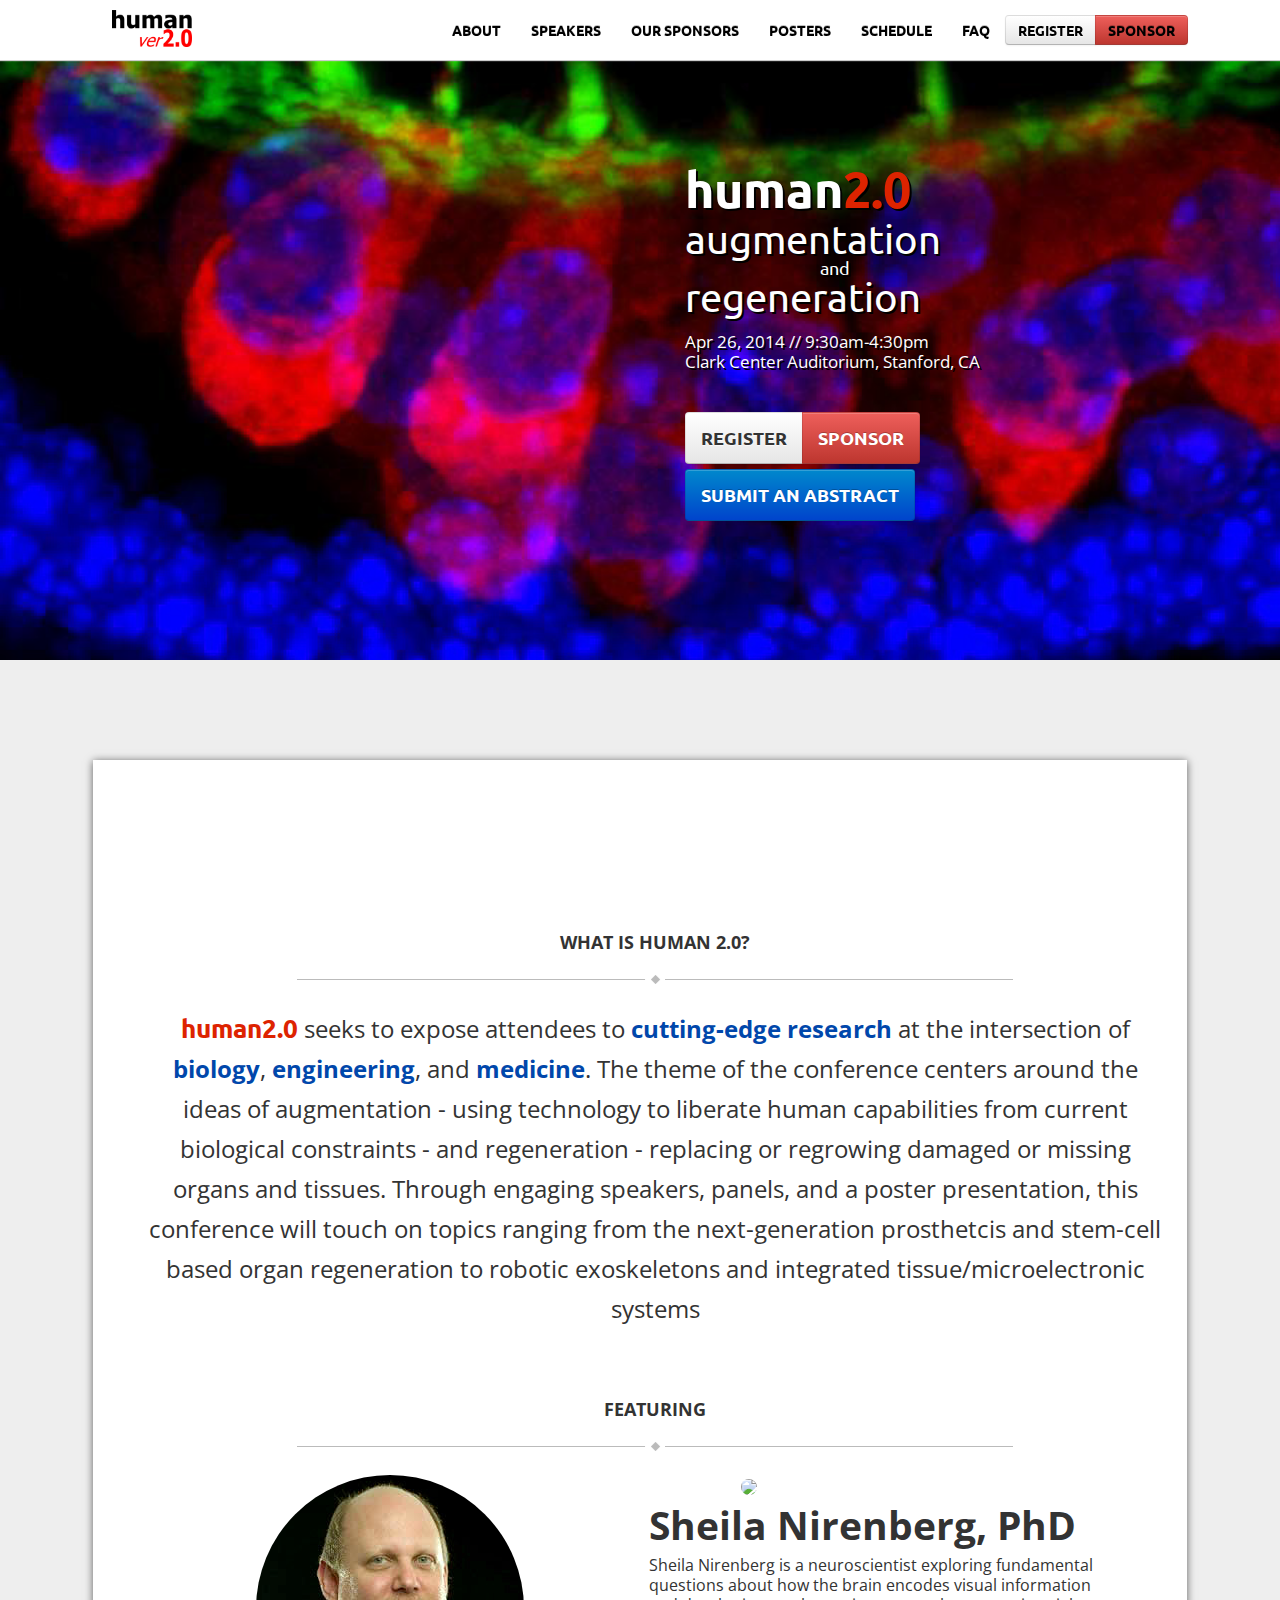
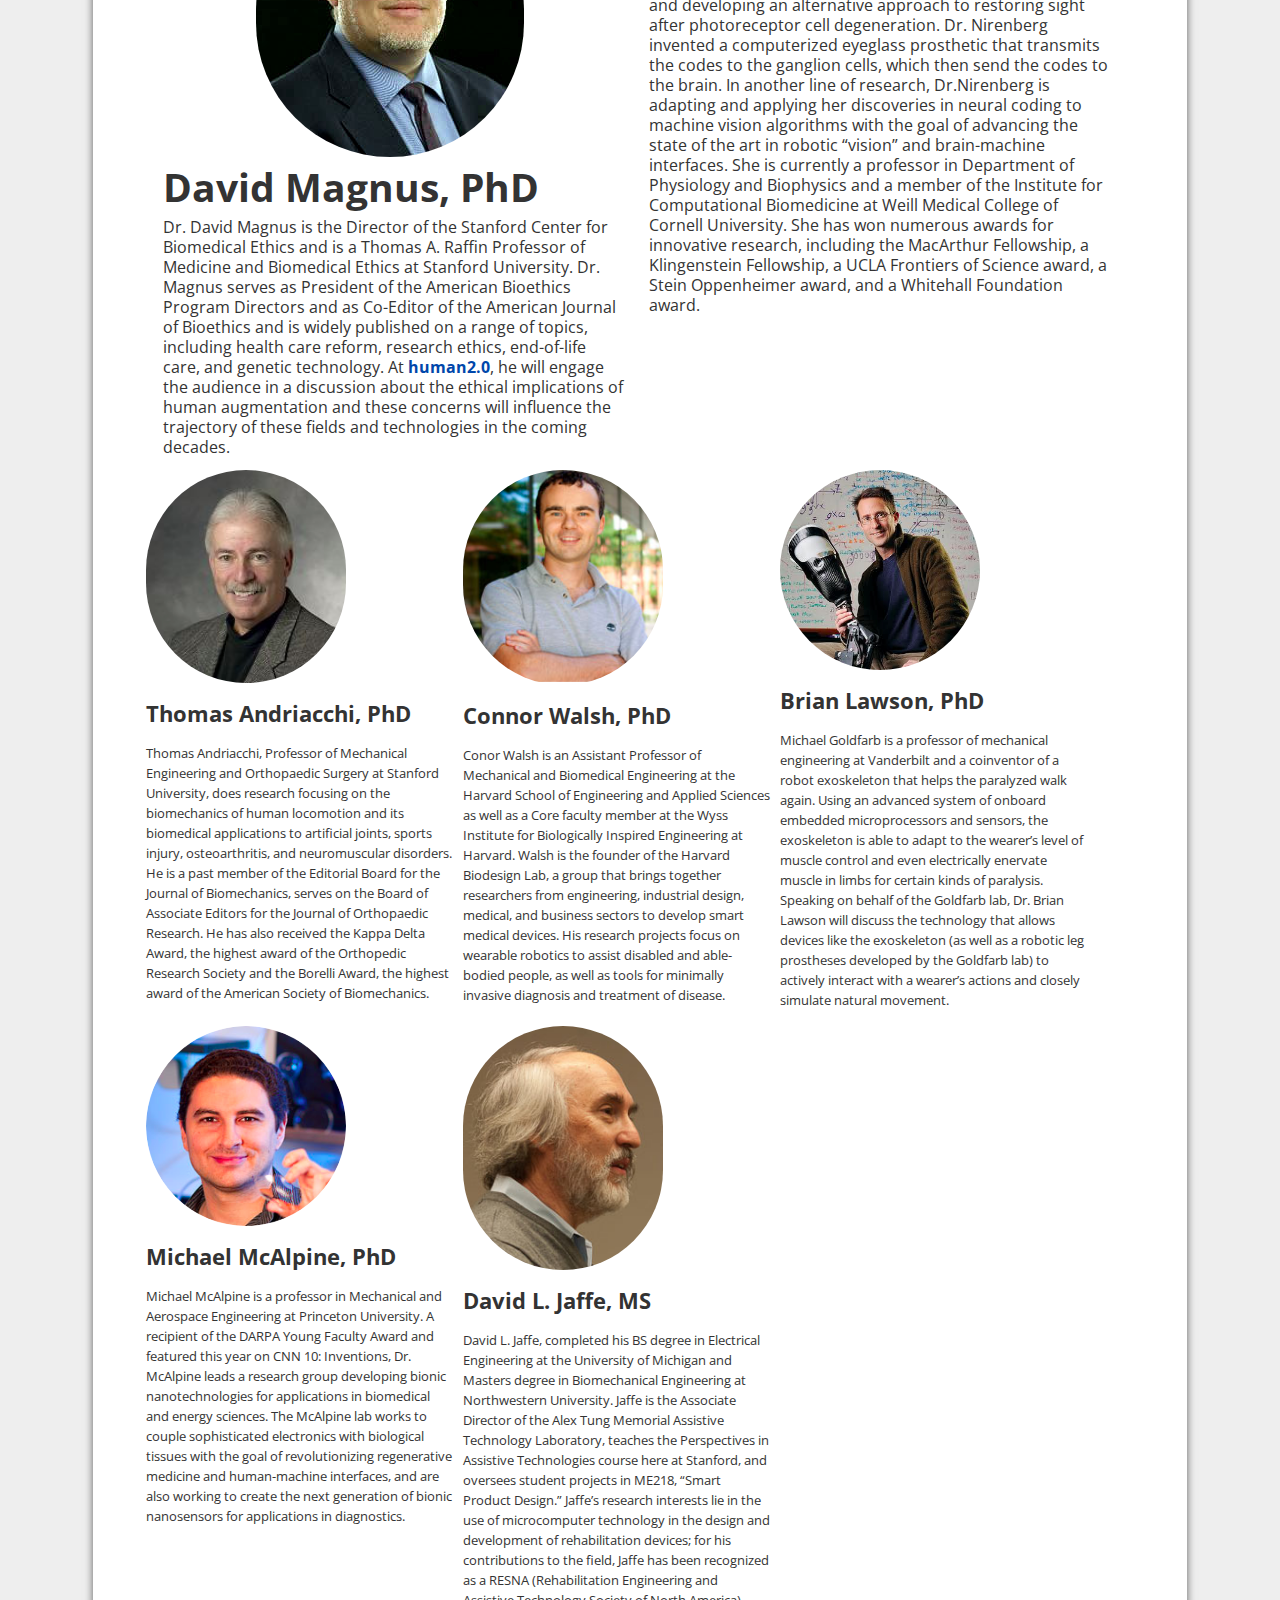
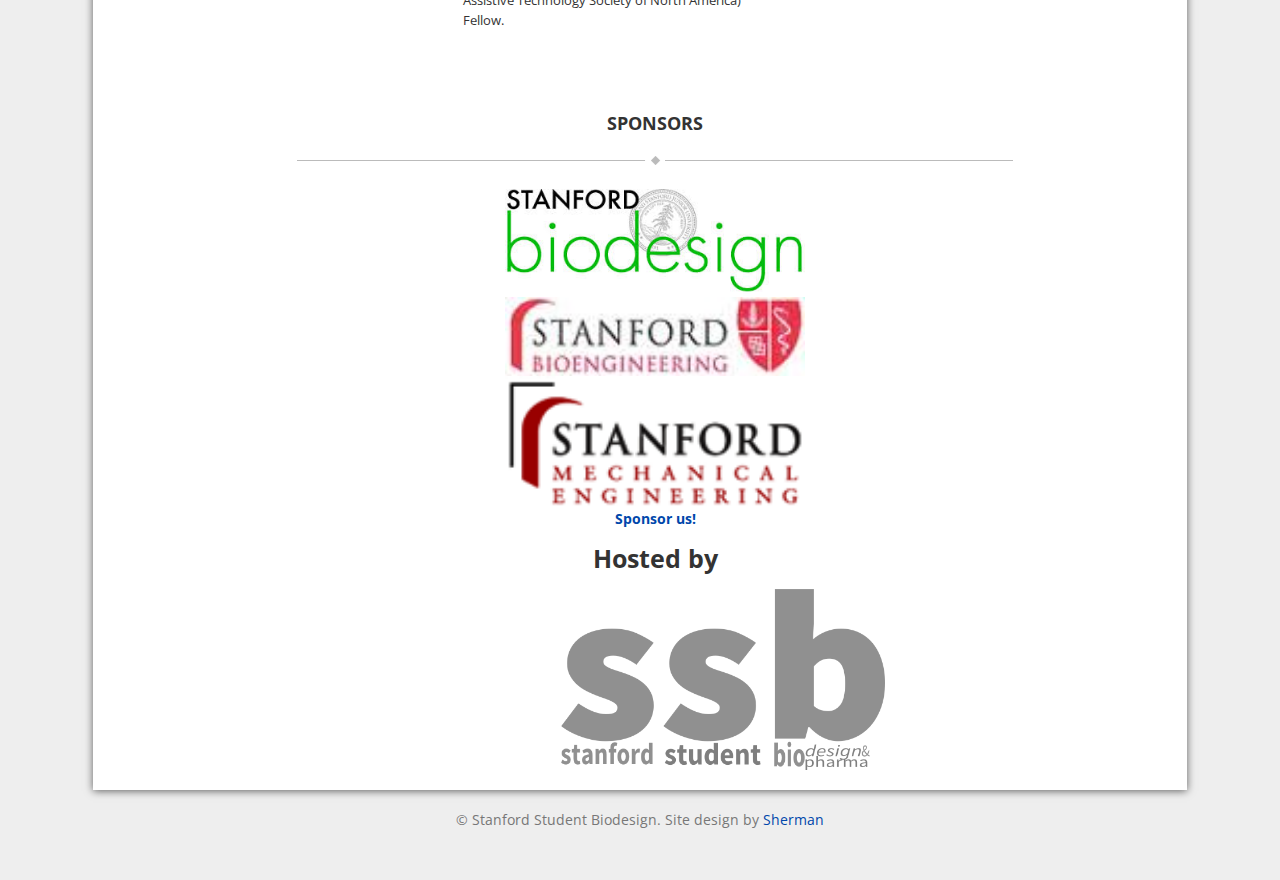
==== index.html @ 32e7eebd "new photo for jaffe" ====
<!DOCTYPE html>
<html lang="en">
  <head>
    <meta charset="utf-8">
    <title>Human 2.0 / Apr 26 2014</title>
    <meta name="viewport" content="width=device-width, initial-scale=1.0">
    <meta name="description" content="">
    <meta name="author" content="">
    <!-- favicon -->
    <link rel="shortcut icon" href="img/favicon.ico" type="image/x-icon">
    <link rel="icon" href="img/favicon.ico" type="image/x-icon">
    <!--Google Fonts -->
    <link href='http://fonts.googleapis.com/css?family=Ubuntu:400,700' rel='stylesheet' type='text/css'>
    <link href='http://fonts.googleapis.com/css?family=Open+Sans' rel='stylesheet' type='text/css'>
    <!-- Le styles -->
    <link href="css/bootstrap.css" rel="stylesheet">
    <link href="css/main.css" rel="stylesheet">    
    <style type="text/css">


      @media (max-width: 980px) {
        /* Enable use of floated navbar text */
        .navbar-text.pull-right {
          float: none;
          padding-left: 5px;
          padding-right: 5px;
        }
      }
    </style>
    <link href="css/responsive.css" rel="stylesheet">

    <!-- HTML5 shim, for IE6-8 support of HTML5 elements -->
    <!--[if lt IE 9]>
      <script src="../assets/js/html5shiv.js"></script>
    <![endif]-->

  </head>

  <body>

    <div class="navbar navbar-bottom navbar-inverse navbar-fixed-top ">
        <div class="container-fluid">
          <button type="button" class="btn btn-navbar" data-toggle="collapse" data-target=".nav-collapse">
            <span class="icon-bar"></span>
            <span class="icon-bar"></span>
            <span class="icon-bar"></span>
          </button>
          <div class = "inner-nav">
          <a href="#" class="logo"><img alt="site logo" src="img/logo.png" /></a>
            <div class="nav-collapse collapse">
              <ul class="nav" id="navbar-links">
                <li><a href="#about" class = "scroll">About</a></li>
                <li><a href="#speakers" class = "scroll">Speakers</a></li>
                <li><a href="index.html#sponsors" class = "scroll">Our Sponsors</a></li>
                <li><a href="poster.html" class = "scroll">Posters</a></li>                
                <li><a href="schedule.html">Schedule</a></li>
                <li><a href="faq.html">FAQ</a></li>
                  <div class="btn-group btn-group-sm">
                    <a href="register.html" class="btn btn-default navbar-btn">Register</a>
                    <a href="ssb_sponsorship.pdf" class="btn btn-danger navbar-btn">Sponsor</a>
                  </div>
                </li>
              </ul>
            </div><!--/.nav-collapse -->
          </div>
        </div>
    </div>
    <div class = "landing-photo">
      <div class = "container">
        <div class = "row">
          <div class = "hero-text">
            <h1 class = "title fade-text">human<strong>2.0</strong></h1>
            <h2 class = "tagline fade-text">augmentation <small>and</small> regeneration</h2>
            <span class="glyphicon glyphicon-time"></span><span class = "details long-fade-text">Apr 26, 2014 // 9:30am-4:30pm</span> <span class = " long-fade-text"></span>  <span class="glyphicon glyphicon-map-marker"></span> <div class = "details long-fade-text">Clark Center Auditorium, Stanford, CA</div>
            <iframe src="//www.facebook.com/plugins/like.php?href=https%3A%2F%2Fwww.facebook.com%2FStanfordSSB&amp;width&amp;layout=button&amp;action=like&amp;show_faces=false&amp;share=true&amp;height=35" scrolling="no" frameborder="0" style="border:none; overflow:hidden; height:35px;" allowTransparency="true"></iframe>
            <div class = "action-buttons">
              <div class="btn-group btn-group-lg">
                <a href="register.html" class="btn btn-default btn-large">Register</a>
                <a href="sponsor.html" class="btn btn-danger btn-large">Sponsor</a>
              </div>
            </div>
            <div class = "action-buttons">
              <div class="btn-group btn-group-lg">
                <a href="poster.html" class="btn btn-primary btn-large">Submit an Abstract</a>
              </div>
            </div>
          </div>
        </div><!--row -->
      </div>
    </div>

    
    <div class = "wrapper">
      <div class = "about" >
<!--         <ul>
        <li><strong>Facts?</strong> (that's what I intended)</li>
        <li> <strong>about</strong> conference </li>
        <li> <strong>go</strong> here</li>
        </ul> -->
        <div class = "section-divider"  id = "about">
          <h4> What is human 2.0?</h4>
        </div>
        <span class = "big">human2.0</span> seeks to expose attendees to <strong>cutting-edge research</strong> at the intersection of <strong>biology</strong>,<strong> engineering</strong>, and <strong>medicine</strong>. The theme of the conference centers around the ideas of augmentation - using technology to liberate human capabilities from current biological constraints - and regeneration - replacing or regrowing damaged or missing organs and tissues. Through engaging speakers, panels, and a poster presentation, this conference will touch on topics ranging from the next-generation prosthetcis and stem-cell based organ regeneration to robotic exoskeletons and integrated tissue/microelectronic systems
      </div>
      <div class = "section-divider"  id = "speakers">
        <h4> Featuring</h4>
      </div>
      <div class = "row-fluid">
        <div class = "col-md-6">
          <div class = "img-big-container">
            <img class = "img-circle img-keynote" src="img/speakers/big-magnus.png">
          </div>
          <h1> David Magnus, PhD</h1>
          <p>Dr. David Magnus is the Director of the Stanford Center for Biomedical Ethics and is a Thomas A. Raffin Professor of Medicine and Biomedical Ethics at Stanford University. Dr. Magnus serves as President of the American Bioethics Program Directors and as Co-Editor of the American Journal of Bioethics and is widely published on a range of topics, including health care reform, research ethics, end-of-life care, and genetic technology. At <strong>human2.0</strong>, he will engage the audience in a discussion about the ethical implications of human augmentation and these concerns will influence the trajectory of these fields and technologies in the coming decades. </p>
        </div>
        <div class = "col-md-6">
        <div class = "img-big-container">
          <img class = "img-circle img-keynote" src = "img/speakers/big-nirenberg.png">
        </div>
        <span class = 'speaker-name'><h1>Sheila Nirenberg, PhD</h1></span>
        <p>Sheila Nirenberg is a neuroscientist exploring fundamental questions about how the brain encodes visual information and developing an alternative approach to restoring sight after photoreceptor cell degeneration. Dr. Nirenberg invented a computerized eyeglass prosthetic that transmits the codes to the ganglion cells, which then send the codes to the brain.  In another line of research, Dr.Nirenberg is adapting and applying her discoveries in neural coding to machine vision algorithms with the goal of advancing the state of the art in robotic “vision” and brain-machine interfaces. She is currently a professor in Department of Physiology and Biophysics and a member of the Institute for Computational Biomedicine at Weill Medical College of Cornell University. She has won numerous awards for innovative research, including the MacArthur Fellowship, a Klingenstein Fellowship, a UCLA Frontiers of Science award, a Stein Oppenheimer award, and a Whitehall Foundation award.</p>
        </div>
      </div>
      <div class = "row-fluid">
        <div class = "col-md-4">
          <div class = "img-med-container">
            <img class = "img-circle img-speaker" src = "img/speakers/andriacchi.png">
          </div>
            <span class = 'speaker-name'><h2>Thomas Andriacchi, PhD</h2></span>
            <p>Thomas Andriacchi, Professor of Mechanical Engineering and Orthopaedic Surgery at Stanford University, does research focusing on the biomechanics of human locomotion and its biomedical applications to artificial joints, sports injury, osteoarthritis, and neuromuscular disorders. He is a past member of the Editorial Board for the Journal of Biomechanics, serves on the Board of Associate Editors for the Journal of Orthopaedic Research. He has also received the Kappa Delta Award, the highest award of the Orthopedic Research Society and the Borelli Award, the highest award of the American Society of Biomechanics. </p>
        </div>
        <div class = "col-md-4">
          <div class = "img-med-container">
            <img class = "img-circle img-speaker" src = "img/speakers/walsh.png">
          </div>
            <span class = 'speaker-name'><h2>Connor Walsh, PhD</h2></span>
            <p>Conor Walsh is an Assistant Professor of Mechanical and Biomedical Engineering at the Harvard School of Engineering and Applied Sciences as well as a Core faculty member at the Wyss Institute for Biologically Inspired Engineering at Harvard. Walsh is the founder of the Harvard Biodesign Lab, a group that brings together researchers from engineering, industrial design, medical, and business sectors to develop smart medical devices. His research projects focus on wearable robotics to assist disabled and able-bodied people, as well as tools for minimally invasive diagnosis and treatment of disease.</p>
        </div>
        <div class = "col-md-4">
          <div class = "img-med-container">
            <img class = "img-circle img-speaker" src = "img/speakers/lawson.png">
          </div>
            <span class = 'speaker-name'><h2>Brian Lawson, PhD</h2></span>
            <p>Michael Goldfarb is a professor of mechanical engineering at Vanderbilt and a coinventor of a robot exoskeleton that helps the paralyzed walk again. Using an advanced system of onboard embedded microprocessors and sensors, the exoskeleton is able to adapt to the wearer’s level of muscle control and even electrically enervate muscle in limbs for certain kinds of paralysis.  Speaking on behalf of the Goldfarb lab, Dr. Brian Lawson will discuss the technology that allows devices like the exoskeleton (as well as a robotic leg prostheses developed by the Goldfarb lab) to actively interact with a wearer’s actions and closely simulate natural movement.</p>
        </div>
      </div>
      <div class = "row-fluid">
        <div class = "col-md-4 ">
          <div class = "img-med-container">
            <img class = "img-circle img-speaker" src = "img/speakers/macalpine.png">
          </div>
            <span class = 'speaker-name'><h2>Michael McAlpine, PhD</h2></span>
            <p>
            Michael McAlpine is a professor in Mechanical and Aerospace Engineering at Princeton University. A recipient of the DARPA Young Faculty Award and featured this year on CNN 10: Inventions, Dr. McAlpine leads a research group developing bionic nanotechnologies for applications in biomedical and energy sciences. The McAlpine lab works to couple sophisticated electronics with biological tissues with the goal of revolutionizing regenerative medicine and human-machine interfaces, and are also working to create the next generation of bionic nanosensors for applications in diagnostics. 
            </p>
        </div>
        <div class = "col-md-4">
          <div class = "img-med-container">
            <img class = "img-circle img-speaker" src = "img/speakers/jaffe.jpg">
          </div>
            <span class = 'speaker-name'><h2>David L. Jaffe, MS</h2></span>
            <p>
            David L. Jaffe, completed his BS degree in Electrical Engineering at the University of Michigan and Masters degree in Biomechanical Engineering at Northwestern University. Jaffe is the Associate Director of the Alex Tung Memorial Assistive Technology Laboratory, teaches the Perspectives in Assistive Technologies course here at Stanford, and oversees student projects in ME218, “Smart Product Design.” Jaffe’s research interests lie in the use of microcomputer technology in the design and development of rehabilitation devices; for his contributions to the field, Jaffe has been recognized as a RESNA (Rehabilitation Engineering and Assistive Technology Society of North America) Fellow.
            </p>
        </div>
      </div>
      <div class = "section-divider"  id = "sponsors">
        <h4> Sponsors</h4>
      </div>
      <div class = "sponsors">
        <center>
<!--           <div class = "col-md-4">
 -->            <div class = "sponsor-logo"><a href = "http://biodesign.stanford.edu/"><img alt="sponsor logo" src="img/biodesign.jpeg" /></a></div>
<!--           </div>
 --><!--           <div class = "col-md-4">
 -->            <div class = "sponsor-logo"><a href = "http://bioengineering.stanford.edu/"><img alt="sponsor logo" src="img/bioeng.jpeg" /></a></div>
<!--           </div>
 --><!--           <div class = "col-md-4">
 -->            <div class = "sponsor-logo"><a href = "http://me.stanford.edu/"><img alt="sponsor logo" src="img/mecheng.gif" /></a></div>
<!--           </div>
 -->          <p><strong><a href = "ssb_sponsorship.pdf">Sponsor us!</a></strong></p>
          <h3> Hosted by</h3>
            <div class="container">
                      <a href="http://ssb.stanford.edu" class = "hover-color"><img id="ssb-logo" alt="site logo" src="img/ssb-logo.png" /></a>
            </div>
        </center>
      </div>
    </div> <!-- wrapper -->

      <div class = "footer">
          <p>&copy; <span class = "ssb-logo"></span> Stanford Student Biodesign. Site design by <a href="http://skleung.github.io">Sherman</a></p>
        </div>
    <!-- Le javascript
    ================================================== -->
    <!-- Placed at the end of the document so the pages load faster -->
    <script src="js/jquery-1.10.2.min.js"></script>
    <script type="text/javascript" src="js/script.js"></script>
    <script src="js/bootstrap.min.js"></script>

  </body>
</html>
---- css/main.css ----
strong {
  color: #0047ab;
}
.section-divider {
  text-align: center;
  padding-top: 60px;
  text-transform: uppercase;
}
.section-divider:after {
  background: url("../img/divider.png") no-repeat bottom center;
  padding-bottom: 12px;
  display: block;
  height: 10px;
  content: ",";
  text-indent: -9999px;
  width: 70%;
  text-align: center;
  margin: auto auto 24px;
}
.navbar-bottom {
  -webkit-box-shadow: 0px 1px 1px #ccc;
  -moz-box-shadow: 0px 1px 1px #ccc;
  box-shadow: 0px 1px 1px #ccc;
}
.navbar-bottom a:hover {
  color: #dd2300;
}
.col-md-6 {
  width: 48%;
}
.navbar-bottom .navbar-btn {
  color: #000;
}
.navbar-bottom .navbar-btn:hover {
  oolor: white;
}
.btn-large {
  font-family: 'ubuntu', sans-serif;
  font-size: 24px;
  text-transform: uppercase;
  padding: 15px;
  font-weight: 900;
  text-shadow: 1px #000;
}
.action-buttons {
  margin-top: 50px;
}
body {
  font-family: "Open Sans", sans-serif;
  padding-top: 60px;
  padding-bottom: 40px;
  background-color: #eee;
}
.fade-text {
  animation: fadein 4s;
  -moz-animation: fadein 4s;
  /* Firefox */
  -webkit-animation: fadein 4s;
  /* Safari and Chrome */
  -o-animation: fadein 4s;
  /* Opera */
}
.long-fade-text {
  animation: fadein 7s;
  -moz-animation: fadein 7s;
  /* Firefox */
  -webkit-animation: fadein 7s;
  /* Safari and Chrome */
  -o-animation: fadein 7s;
  /* Opera */
}
@keyframes fadein {
  from {
    opacity: 0;
  }
  to {
    opacity: 1;
  }
}
@-moz-keyframes fadein {
  /* Firefox */
  from {
    opacity: 0;
  }
  to {
    opacity: 1;
  }
}
@-webkit-keyframes fadein {
  /* Safari and Chrome */
  from {
    opacity: 0;
  }
  to {
    opacity: 1;
  }
}
@-o-keyframes fadein {
  /* Opera */
  from {
    opacity: 0;
  }
  to {
    opacity: 1;
  }
}
.guidelines {
  font-size: 16px;
  text-align: left;
  max-width: 760px;
  margin: auto;
}
#about-schedule {
  margin-top: 0px;
}
.about {
  margin-top: 8%;
  line-height: 40px;
  text-align: center;
  font-size: 24px;
}
.about .big {
  font-family: 'ubuntu', sans-serif;
  font-size: 26px;
  color: #dd2300;
  font-weight: bold;
}
.about ul {
  list-style: none;
}
.about li {
  display: inline-block;
  padding: 5px;
  font-weight: bold;
}
.about li strong {
  color: #dd2300;
  font-family: helvetica;
  font-size: 40px;
}
#schedule {
  margin-top: 40px;
  margin-bottom: 40px;
}
table {
  margin-top: 20px;
  margin: auto;
  font-size: 18px;
  padding: 0px;
}
table td {
  text-align: left;
  padding: 10px;
  line-height: 20px;
}
.faq {
  font-size: 14px;
}
.wrapper {
  width: 80%;
  background-color: white;
  margin-left: auto;
  margin-right: auto;
  margin-top: 100px;
  padding: 20px 20px 20px 50px;
  -moz-box-shadow: 0 1px 8px rgba(0, 0, 0, 0.6);
  -webkit-box-shadow: 0 1px 8px rgba(0, 0, 0, 0.6);
  box-shadow: 0 1px 8px rgba(0, 0, 0, 0.6);
  font-family: "Open Sans", sans-serif;
}
.nav-right {
  text-align: right;
}
.sponsor-logo img {
  width: 300px;
  height: auto;
}
.logo {
  float: left;
  display: inline;
  padding-left: 30px;
}
.logo img {
  width: 80px;
  height: auto;
}
.guidelines p {
  font-size: 16px;
  line-height: 120%;
}
.lg-logo img {
  width: 200px;
  height: auto;
  opacity: 0.5;
  filter: alpha(opacity=50);
  vertical-align: middle;
  filter: grayscale(100%);
  -webkit-filter: grayscale(100%);
  -ms-filter: grayscale(100%);
  -o-filter: grayscale(100%);
  filter: gray;
  -webkit-filter: grayscale(1);
}
.lg-logo img:hover {
  filter: none;
  opacity: 1;
  -webkit-filter: grayscale(0%);
  -ms-filter: grayscale(0%);
  -o-filter: grayscale(0%);
}
#ssb-logo {
  width: 324px;
  height: auto;
  margin-left: -10px;
}
a {
  text-decoration: none;
  color: #0047ab;
}
a:hover {
  color: #005cde;
  text-decoration: underline;
}
.featuring h1 {
  font-family: 'ubuntu', sans-serif;
}
.sponsors > a {
  margin-left: auto;
  margin-right: auto;
  background-size: contain;
  background-repeat: no-repeat;
  background-position: 50% 0%;
}
.sponsors {
  width: 100%;
  margin-left: auto;
  margin-right: auto;
  display: inline-block;
}
.hover-color img {
  opacity: 0.5;
  filter: alpha(opacity=50);
  vertical-align: middle;
  filter: grayscale(100%);
  -webkit-filter: grayscale(100%);
  -ms-filter: grayscale(100%);
  -o-filter: grayscale(100%);
  filter: gray;
  -webkit-filter: grayscale(1);
}
.hover-color img:hover {
  filter: none;
  opacity: 1;
  -webkit-filter: grayscale(0%);
  -ms-filter: grayscale(0%);
  -o-filter: grayscale(0%);
}
#navbar-links {
  float: right;
  font-family: 'Ubuntu', sans-serif;
  font-weight: bold;
  text-transform: uppercase;
}
.action-buttons {
  margin-top: 5px;
}
.inner-nav {
  padding-top: 10px;
  width: 90%;
  margin: auto;
}
.landing-photo {
  margin-top: 0px;
  width: 100%;
  height: 600px;
  background: url('../img/bg.jpg') no-repeat center center;
  background-position: cover;
  -webkit-background-size: cover;
  -moz-background-size: cover;
  -o-background-size: cover;
  background-size: cover;
}
.hero-text {
  margin-right: 20%;
  width: auto;
  margin-top: 7%;
  float: right;
  text-align: left;
  font-size: 30px;
  color: white;
  text-shadow: 2px 2px #000;
  padding-top: 15px;
  font-family: 'Ubuntu', sans-serif;
}
.hero-text .tagline {
  font-size: 40px;
  text-shadow: inherit;
  font-weight: 400;
}
.hero-text .tagline small {
  text-align: center;
  display: block;
  color: white;
}
.speaker-name h1 {
  display: inline-block;
}
.speaker-name h2 {
  font-size: 22px;
  display: inline-block;
}
.speaker-name small {
  font-family: inherit;
  display: inline-block;
  font-size: 14px;
  font-weight: 700;
  color: inherit;
}
.details {
  font-family: 'Open Sans', sans-serif;
  font-size: 17px;
  color: white;
}
.img-keynote {
  margin: auto;
}
.img-big-container {
  width: 60%;
  margin: auto;
}
.img-speaker {
  width: 200px;
  height: 200px
	margin: auto;
}
.col-md-6 {
  vertical-align: top;
  margin-left: 2%;
  font-family: 'Open Sans', sans-serif;
  font-size: 16px;
  width: 45%;
  display: inline-block;
}
.col-md-4 {
  vertical-align: top;
  width: 30%;
  margin: 0;
  padding: 3px;
  display: inline-block;
  font-size: 13px;
}
.phd {
  display: inline;
  font-size: 16px;
}
.last {
  width: 27%;
  display: inline-block;
}
.last p {
  margin-right: 4%;
}
.title {
  font-family: 'Ubuntu', sans-serif;
  font-size: 50px;
}
.title strong {
  color: #dd2300;
}
.mainpage-wrapper {
  margin-top: 10%;
}
.footer {
  padding-top: 20px;
  margin: auto;
  text-align: center;
  font-family: 'Open Sans', sans-serif;
  color: #777;
}
---- css/responsive.css ----
/*!
 * Bootstrap Responsive v2.3.2
 *
 * Copyright 2012 Twitter, Inc
 * Licensed under the Apache License v2.0
 * http://www.apache.org/licenses/LICENSE-2.0
 *
 * Designed and built with all the love in the world @twitter by @mdo and @fat.
 */

.clearfix {
  *zoom: 1;
}

.clearfix:before,
.clearfix:after {
  display: table;
  line-height: 0;
  content: "";
}

.clearfix:after {
  clear: both;
}

.hide-text {
  font: 0/0 a;
  color: transparent;
  text-shadow: none;
  background-color: transparent;
  border: 0;
}

.input-block-level {
  display: block;
  width: 100%;
  min-height: 30px;
  -webkit-box-sizing: border-box;
     -moz-box-sizing: border-box;
          box-sizing: border-box;
}

@-ms-viewport {
  width: device-width;
}

.hidden {
  display: none;
  visibility: hidden;
}

.visible-phone {
  display: none !important;
}

.visible-tablet {
  display: none !important;
}

.hidden-desktop {
  display: none !important;
}

.visible-desktop {
  display: inherit !important;
}

@media (min-width: 768px) and (max-width: 979px) {
  .hidden-desktop {
    display: inherit !important;
  }
  .visible-desktop {
    display: none !important ;
  }
  .visible-tablet {
    display: inherit !important;
  }
  .hidden-tablet {
    display: none !important;
  }
}

@media (max-width: 767px) {
  .hidden-desktop {
    display: inherit !important;
  }
  .visible-desktop {
    display: none !important;
  }
  .visible-phone {
    display: inherit !important;
  }
  .hidden-phone {
    display: none !important;
  }
}

.visible-print {
  display: none !important;
}

@media print {
  .visible-print {
    display: inherit !important;
  }
  .hidden-print {
    display: none !important;
  }
}

@media (min-width: 1200px) {
  .row {
    margin-left: -30px;
    *zoom: 1;
  }
  .row:before,
  .row:after {
    display: table;
    line-height: 0;
    content: "";
  }
  .row:after {
    clear: both;
  }
  [class*="span"] {
    float: left;
    min-height: 1px;
    margin-left: 30px;
  }
  .container,
  .navbar-static-top .container,
  .navbar-fixed-top .container,
  .navbar-fixed-bottom .container {
    width: 1170px;
  }
  .span12 {
    width: 1170px;
  }
  .span11 {
    width: 1070px;
  }
  .span10 {
    width: 970px;
  }
  .span9 {
    width: 870px;
  }
  .span8 {
    width: 770px;
  }
  .span7 {
    width: 670px;
  }
  .span6 {
    width: 570px;
  }
  .span5 {
    width: 470px;
  }
  .span4 {
    width: 370px;
  }
  .span3 {
    width: 270px;
  }
  .span2 {
    width: 170px;
  }
  .span1 {
    width: 70px;
  }
  .offset12 {
    margin-left: 1230px;
  }
  .offset11 {
    margin-left: 1130px;
  }
  .offset10 {
    margin-left: 1030px;
  }
  .offset9 {
    margin-left: 930px;
  }
  .offset8 {
    margin-left: 830px;
  }
  .offset7 {
    margin-left: 730px;
  }
  .offset6 {
    margin-left: 630px;
  }
  .offset5 {
    margin-left: 530px;
  }
  .offset4 {
    margin-left: 430px;
  }
  .offset3 {
    margin-left: 330px;
  }
  .offset2 {
    margin-left: 230px;
  }
  .offset1 {
    margin-left: 130px;
  }
  .row-fluid {
    width: 100%;
    *zoom: 1;
  }
  .row-fluid:before,
  .row-fluid:after {
    display: table;
    line-height: 0;
    content: "";
  }
  .row-fluid:after {
    clear: both;
  }
  .row-fluid [class*="span"] {
    display: block;
    float: left;
    width: 100%;
    min-height: 30px;
    margin-left: 2.564102564102564%;
    *margin-left: 2.5109110747408616%;
    -webkit-box-sizing: border-box;
       -moz-box-sizing: border-box;
            box-sizing: border-box;
  }
  .row-fluid [class*="span"]:first-child {
    margin-left: 0;
  }
  .row-fluid .controls-row [class*="span"] + [class*="span"] {
    margin-left: 2.564102564102564%;
  }
  .row-fluid .span12 {
    width: 100%;
    *width: 99.94680851063829%;
  }
  .row-fluid .span11 {
    width: 91.45299145299145%;
    *width: 91.39979996362975%;
  }
  .row-fluid .span10 {
    width: 82.90598290598291%;
    *width: 82.8527914166212%;
  }
  .row-fluid .span9 {
    width: 74.35897435897436%;
    *width: 74.30578286961266%;
  }
  .row-fluid .span8 {
    width: 65.81196581196582%;
    *width: 65.75877432260411%;
  }
  .row-fluid .span7 {
    width: 57.26495726495726%;
    *width: 57.21176577559556%;
  }
  .row-fluid .span6 {
    width: 48.717948717948715%;
    *width: 48.664757228587014%;
  }
  .row-fluid .span5 {
    width: 40.17094017094017%;
    *width: 40.11774868157847%;
  }
  .row-fluid .span4 {
    width: 31.623931623931625%;
    *width: 31.570740134569924%;
  }
  .row-fluid .span3 {
    width: 23.076923076923077%;
    *width: 23.023731587561375%;
  }
  .row-fluid .span2 {
    width: 14.52991452991453%;
    *width: 14.476723040552828%;
  }
  .row-fluid .span1 {
    width: 5.982905982905983%;
    *width: 5.929714493544281%;
  }
  .row-fluid .offset12 {
    margin-left: 105.12820512820512%;
    *margin-left: 105.02182214948171%;
  }
  .row-fluid .offset12:first-child {
    margin-left: 102.56410256410257%;
    *margin-left: 102.45771958537915%;
  }
  .row-fluid .offset11 {
    margin-left: 96.58119658119658%;
    *margin-left: 96.47481360247316%;
  }
  .row-fluid .offset11:first-child {
    margin-left: 94.01709401709402%;
    *margin-left: 93.91071103837061%;
  }
  .row-fluid .offset10 {
    margin-left: 88.03418803418803%;
    *margin-left: 87.92780505546462%;
  }
  .row-fluid .offset10:first-child {
    margin-left: 85.47008547008548%;
    *margin-left: 85.36370249136206%;
  }
  .row-fluid .offset9 {
    margin-left: 79.48717948717949%;
    *margin-left: 79.38079650845607%;
  }
  .row-fluid .offset9:first-child {
    margin-left: 76.92307692307693%;
    *margin-left: 76.81669394435352%;
  }
  .row-fluid .offset8 {
    margin-left: 70.94017094017094%;
    *margin-left: 70.83378796144753%;
  }
  .row-fluid .offset8:first-child {
    margin-left: 68.37606837606839%;
    *margin-left: 68.26968539734497%;
  }
  .row-fluid .offset7 {
    margin-left: 62.393162393162385%;
    *margin-left: 62.28677941443899%;
  }
  .row-fluid .offset7:first-child {
    margin-left: 59.82905982905982%;
    *margin-left: 59.72267685033642%;
  }
  .row-fluid .offset6 {
    margin-left: 53.84615384615384%;
    *margin-left: 53.739770867430444%;
  }
  .row-fluid .offset6:first-child {
    margin-left: 51.28205128205128%;
    *margin-left: 51.175668303327875%;
  }
  .row-fluid .offset5 {
    margin-left: 45.299145299145295%;
    *margin-left: 45.1927623204219%;
  }
  .row-fluid .offset5:first-child {
    margin-left: 42.73504273504273%;
    *margin-left: 42.62865975631933%;
  }
  .row-fluid .offset4 {
    margin-left: 36.75213675213675%;
    *margin-left: 36.645753773413354%;
  }
  .row-fluid .offset4:first-child {
    margin-left: 34.18803418803419%;
    *margin-left: 34.081651209310785%;
  }
  .row-fluid .offset3 {
    margin-left: 28.205128205128204%;
    *margin-left: 28.0987452264048%;
  }
  .row-fluid .offset3:first-child {
    margin-left: 25.641025641025642%;
    *margin-left: 25.53464266230224%;
  }
  .row-fluid .offset2 {
    margin-left: 19.65811965811966%;
    *margin-left: 19.551736679396257%;
  }
  .row-fluid .offset2:first-child {
    margin-left: 17.094017094017094%;
    *margin-left: 16.98763411529369%;
  }
  .row-fluid .offset1 {
    margin-left: 11.11111111111111%;
    *margin-left: 11.004728132387708%;
  }
  .row-fluid .offset1:first-child {
    margin-left: 8.547008547008547%;
    *margin-left: 8.440625568285142%;
  }
  input,
  textarea,
  .uneditable-input {
    margin-left: 0;
  }
  .controls-row [class*="span"] + [class*="span"] {
    margin-left: 30px;
  }
  input.span12,
  textarea.span12,
  .uneditable-input.span12 {
    width: 1156px;
  }
  input.span11,
  textarea.span11,
  .uneditable-input.span11 {
    width: 1056px;
  }
  input.span10,
  textarea.span10,
  .uneditable-input.span10 {
    width: 956px;
  }
  input.span9,
  textarea.span9,
  .uneditable-input.span9 {
    width: 856px;
  }
  input.span8,
  textarea.span8,
  .uneditable-input.span8 {
    width: 756px;
  }
  input.span7,
  textarea.span7,
  .uneditable-input.span7 {
    width: 656px;
  }
  input.span6,
  textarea.span6,
  .uneditable-input.span6 {
    width: 556px;
  }
  input.span5,
  textarea.span5,
  .uneditable-input.span5 {
    width: 456px;
  }
  input.span4,
  textarea.span4,
  .uneditable-input.span4 {
    width: 356px;
  }
  input.span3,
  textarea.span3,
  .uneditable-input.span3 {
    width: 256px;
  }
  input.span2,
  textarea.span2,
  .uneditable-input.span2 {
    width: 156px;
  }
  input.span1,
  textarea.span1,
  .uneditable-input.span1 {
    width: 56px;
  }
  .thumbnails {
    margin-left: -30px;
  }
  .thumbnails > li {
    margin-left: 30px;
  }
  .row-fluid .thumbnails {
    margin-left: 0;
  }
}

@media (min-width: 768px) and (max-width: 979px) {
  .row {
    margin-left: -20px;
    *zoom: 1;
  }
  .row:before,
  .row:after {
    display: table;
    line-height: 0;
    content: "";
  }
  .row:after {
    clear: both;
  }
  [class*="span"] {
    float: left;
    min-height: 1px;
    margin-left: 20px;
  }
  .container,
  .navbar-static-top .container,
  .navbar-fixed-top .container,
  .navbar-fixed-bottom .container {
    width: 724px;
  }
  .span12 {
    width: 724px;
  }
  .span11 {
    width: 662px;
  }
  .span10 {
    width: 600px;
  }
  .span9 {
    width: 538px;
  }
  .span8 {
    width: 476px;
  }
  .span7 {
    width: 414px;
  }
  .span6 {
    width: 352px;
  }
  .span5 {
    width: 290px;
  }
  .span4 {
    width: 228px;
  }
  .span3 {
    width: 166px;
  }
  .span2 {
    width: 104px;
  }
  .span1 {
    width: 42px;
  }
  .offset12 {
    margin-left: 764px;
  }
  .offset11 {
    margin-left: 702px;
  }
  .offset10 {
    margin-left: 640px;
  }
  .offset9 {
    margin-left: 578px;
  }
  .offset8 {
    margin-left: 516px;
  }
  .offset7 {
    margin-left: 454px;
  }
  .offset6 {
    margin-left: 392px;
  }
  .offset5 {
    margin-left: 330px;
  }
  .offset4 {
    margin-left: 268px;
  }
  .offset3 {
    margin-left: 206px;
  }
  .offset2 {
    margin-left: 144px;
  }
  .offset1 {
    margin-left: 82px;
  }
  .row-fluid {
    width: 100%;
    *zoom: 1;
  }
  .row-fluid:before,
  .row-fluid:after {
    display: table;
    line-height: 0;
    content: "";
  }
  .row-fluid:after {
    clear: both;
  }
  .row-fluid [class*="span"] {
    display: block;
    float: left;
    width: 100%;
    min-height: 30px;
    margin-left: 2.7624309392265194%;
    *margin-left: 2.709239449864817%;
    -webkit-box-sizing: border-box;
       -moz-box-sizing: border-box;
            box-sizing: border-box;
  }
  .row-fluid [class*="span"]:first-child {
    margin-left: 0;
  }
  .row-fluid .controls-row [class*="span"] + [class*="span"] {
    margin-left: 2.7624309392265194%;
  }
  .row-fluid .span12 {
    width: 100%;
    *width: 99.94680851063829%;
  }
  .row-fluid .span11 {
    width: 91.43646408839778%;
    *width: 91.38327259903608%;
  }
  .row-fluid .span10 {
    width: 82.87292817679558%;
    *width: 82.81973668743387%;
  }
  .row-fluid .span9 {
    width: 74.30939226519337%;
    *width: 74.25620077583166%;
  }
  .row-fluid .span8 {
    width: 65.74585635359117%;
    *width: 65.69266486422946%;
  }
  .row-fluid .span7 {
    width: 57.18232044198895%;
    *width: 57.12912895262725%;
  }
  .row-fluid .span6 {
    width: 48.61878453038674%;
    *width: 48.56559304102504%;
  }
  .row-fluid .span5 {
    width: 40.05524861878453%;
    *width: 40.00205712942283%;
  }
  .row-fluid .span4 {
    width: 31.491712707182323%;
    *width: 31.43852121782062%;
  }
  .row-fluid .span3 {
    width: 22.92817679558011%;
    *width: 22.87498530621841%;
  }
  .row-fluid .span2 {
    width: 14.3646408839779%;
    *width: 14.311449394616199%;
  }
  .row-fluid .span1 {
    width: 5.801104972375691%;
    *width: 5.747913483013988%;
  }
  .row-fluid .offset12 {
    margin-left: 105.52486187845304%;
    *margin-left: 105.41847889972962%;
  }
  .row-fluid .offset12:first-child {
    margin-left: 102.76243093922652%;
    *margin-left: 102.6560479605031%;
  }
  .row-fluid .offset11 {
    margin-left: 96.96132596685082%;
    *margin-left: 96.8549429881274%;
  }
  .row-fluid .offset11:first-child {
    margin-left: 94.1988950276243%;
    *margin-left: 94.09251204890089%;
  }
  .row-fluid .offset10 {
    margin-left: 88.39779005524862%;
    *margin-left: 88.2914070765252%;
  }
  .row-fluid .offset10:first-child {
    margin-left: 85.6353591160221%;
    *margin-left: 85.52897613729868%;
  }
  .row-fluid .offset9 {
    margin-left: 79.8342541436464%;
    *margin-left: 79.72787116492299%;
  }
  .row-fluid .offset9:first-child {
    margin-left: 77.07182320441989%;
    *margin-left: 76.96544022569647%;
  }
  .row-fluid .offset8 {
    margin-left: 71.2707182320442%;
    *margin-left: 71.16433525332079%;
  }
  .row-fluid .offset8:first-child {
    margin-left: 68.50828729281768%;
    *margin-left: 68.40190431409427%;
  }
  .row-fluid .offset7 {
    margin-left: 62.70718232044199%;
    *margin-left: 62.600799341718584%;
  }
  .row-fluid .offset7:first-child {
    margin-left: 59.94475138121547%;
    *margin-left: 59.838368402492065%;
  }
  .row-fluid .offset6 {
    margin-left: 54.14364640883978%;
    *margin-left: 54.037263430116376%;
  }
  .row-fluid .offset6:first-child {
    margin-left: 51.38121546961326%;
    *margin-left: 51.27483249088986%;
  }
  .row-fluid .offset5 {
    margin-left: 45.58011049723757%;
    *margin-left: 45.47372751851417%;
  }
  .row-fluid .offset5:first-child {
    margin-left: 42.81767955801105%;
    *margin-left: 42.71129657928765%;
  }
  .row-fluid .offset4 {
    margin-left: 37.01657458563536%;
    *margin-left: 36.91019160691196%;
  }
  .row-fluid .offset4:first-child {
    margin-left: 34.25414364640884%;
    *margin-left: 34.14776066768544%;
  }
  .row-fluid .offset3 {
    margin-left: 28.45303867403315%;
    *margin-left: 28.346655695309746%;
  }
  .row-fluid .offset3:first-child {
    margin-left: 25.69060773480663%;
    *margin-left: 25.584224756083227%;
  }
  .row-fluid .offset2 {
    margin-left: 19.88950276243094%;
    *margin-left: 19.783119783707537%;
  }
  .row-fluid .offset2:first-child {
    margin-left: 17.12707182320442%;
    *margin-left: 17.02068884448102%;
  }
  .row-fluid .offset1 {
    margin-left: 11.32596685082873%;
    *margin-left: 11.219583872105325%;
  }
  .row-fluid .offset1:first-child {
    margin-left: 8.56353591160221%;
    *margin-left: 8.457152932878806%;
  }
  input,
  textarea,
  .uneditable-input {
    margin-left: 0;
  }
  .controls-row [class*="span"] + [class*="span"] {
    margin-left: 20px;
  }
  input.span12,
  textarea.span12,
  .uneditable-input.span12 {
    width: 710px;
  }
  input.span11,
  textarea.span11,
  .uneditable-input.span11 {
    width: 648px;
  }
  input.span10,
  textarea.span10,
  .uneditable-input.span10 {
    width: 586px;
  }
  input.span9,
  textarea.span9,
  .uneditable-input.span9 {
    width: 524px;
  }
  input.span8,
  textarea.span8,
  .uneditable-input.span8 {
    width: 462px;
  }
  input.span7,
  textarea.span7,
  .uneditable-input.span7 {
    width: 400px;
  }
  input.span6,
  textarea.span6,
  .uneditable-input.span6 {
    width: 338px;
  }
  input.span5,
  textarea.span5,
  .uneditable-input.span5 {
    width: 276px;
  }
  input.span4,
  textarea.span4,
  .uneditable-input.span4 {
    width: 214px;
  }
  input.span3,
  textarea.span3,
  .uneditable-input.span3 {
    width: 152px;
  }
  input.span2,
  textarea.span2,
  .uneditable-input.span2 {
    width: 90px;
  }
  input.span1,
  textarea.span1,
  .uneditable-input.span1 {
    width: 28px;
  }
}

@media (max-width: 767px) {
  body {
    padding-right: 20px;
    padding-left: 20px;
  }
  .navbar-fixed-top,
  .navbar-fixed-bottom,
  .navbar-static-top {
    margin-right: -20px;
    margin-left: -20px;
  }
  .container-fluid {
    padding: 0;
  }
  .dl-horizontal dt {
    float: none;
    width: auto;
    clear: none;
    text-align: left;
  }
  .dl-horizontal dd {
    margin-left: 0;
  }
  .container {
    width: auto;
  }
  .row-fluid {
    width: 100%;
  }
  .row,
  .thumbnails {
    margin-left: 0;
  }
  .thumbnails > li {
    float: none;
    margin-left: 0;
  }
  [class*="span"],
  .uneditable-input[class*="span"],
  .row-fluid [class*="span"] {
    display: block;
    float: none;
    width: 100%;
    margin-left: 0;
    -webkit-box-sizing: border-box;
       -moz-box-sizing: border-box;
            box-sizing: border-box;
  }
  .span12,
  .row-fluid .span12 {
    width: 100%;
    -webkit-box-sizing: border-box;
       -moz-box-sizing: border-box;
            box-sizing: border-box;
  }
  .row-fluid [class*="offset"]:first-child {
    margin-left: 0;
  }
  .input-large,
  .input-xlarge,
  .input-xxlarge,
  input[class*="span"],
  select[class*="span"],
  textarea[class*="span"],
  .uneditable-input {
    display: block;
    width: 100%;
    min-height: 30px;
    -webkit-box-sizing: border-box;
       -moz-box-sizing: border-box;
            box-sizing: border-box;
  }
  .input-prepend input,
  .input-append input,
  .input-prepend input[class*="span"],
  .input-append input[class*="span"] {
    display: inline-block;
    width: auto;
  }
  .controls-row [class*="span"] + [class*="span"] {
    margin-left: 0;
  }
  .modal {
    position: fixed;
    top: 20px;
    right: 20px;
    left: 20px;
    width: auto;
    margin: 0;
  }
  .modal.fade {
    top: -100px;
  }
  .modal.fade.in {
    top: 20px;
  }
}

@media (max-width: 480px) {
  .nav-collapse {
    -webkit-transform: translate3d(0, 0, 0);
  }
  .page-header h1 small {
    display: block;
    line-height: 20px;
  }
  input[type="checkbox"],
  input[type="radio"] {
    border: 1px solid #ccc;
  }
  .form-horizontal .control-label {
    float: none;
    width: auto;
    padding-top: 0;
    text-align: left;
  }
  .form-horizontal .controls {
    margin-left: 0;
  }
  .form-horizontal .control-list {
    padding-top: 0;
  }
  .form-horizontal .form-actions {
    padding-right: 10px;
    padding-left: 10px;
  }
  .media .pull-left,
  .media .pull-right {
    display: block;
    float: none;
    margin-bottom: 10px;
  }
  .media-object {
    margin-right: 0;
    margin-left: 0;
  }
  .modal {
    top: 10px;
    right: 10px;
    left: 10px;
  }
  .modal-header .close {
    padding: 10px;
    margin: -10px;
  }
  .carousel-caption {
    position: static;
  }
}

@media (max-width: 979px) {
  body {
    padding-top: 0;
  }
  .navbar-fixed-top,
  .navbar-fixed-bottom {
    position: static;
  }
  .navbar-fixed-top {
    margin-bottom: 20px;
  }
  .navbar-fixed-bottom {
    margin-top: 20px;
  }
  .navbar-fixed-top .navbar-inner,
  .navbar-fixed-bottom .navbar-inner {
    padding: 5px;
  }
  .navbar .container {
    width: auto;
    padding: 0;
  }
  .navbar .brand {
    padding-right: 10px;
    padding-left: 10px;
    margin: 0 0 0 -5px;
  }
  .nav-collapse {
    clear: both;
  }
  .nav-collapse .nav {
    float: none;
    margin: 0 0 10px;
  }
  .nav-collapse .nav > li {
    float: none;
  }
  .nav-collapse .nav > li > a {
    margin-bottom: 2px;
  }
  .nav-collapse .nav > .divider-vertical {
    display: none;
  }
  .nav-collapse .nav .nav-header {
    color: #777777;
    text-shadow: none;
  }
  .nav-collapse .nav > li > a,
  .nav-collapse .dropdown-menu a {
    padding: 9px 15px;
    font-weight: bold;
    color: #777777;
    -webkit-border-radius: 3px;
       -moz-border-radius: 3px;
            border-radius: 3px;
  }
  .nav-collapse .btn {
    padding: 4px 10px 4px;
    font-weight: normal;
    -webkit-border-radius: 4px;
       -moz-border-radius: 4px;
            border-radius: 4px;
  }
  .nav-collapse .dropdown-menu li + li a {
    margin-bottom: 2px;
  }
  .nav-collapse .nav > li > a:hover,
  .nav-collapse .nav > li > a:focus,
  .nav-collapse .dropdown-menu a:hover,
  .nav-collapse .dropdown-menu a:focus {
    background-color: #f2f2f2;
  }
  .navbar-inverse .nav-collapse .nav > li > a,
  .navbar-inverse .nav-collapse .dropdown-menu a {
    color: #999999;
  }
  .navbar-inverse .nav-collapse .nav > li > a:hover,
  .navbar-inverse .nav-collapse .nav > li > a:focus,
  .navbar-inverse .nav-collapse .dropdown-menu a:hover,
  .navbar-inverse .nav-collapse .dropdown-menu a:focus {
    background-color: #111111;
  }
  .nav-collapse.in .btn-group {
    padding: 0;
    margin-top: 5px;
  }
  .nav-collapse .dropdown-menu {
    position: static;
    top: auto;
    left: auto;
    display: none;
    float: none;
    max-width: none;
    padding: 0;
    margin: 0 15px;
    background-color: transparent;
    border: none;
    -webkit-border-radius: 0;
       -moz-border-radius: 0;
            border-radius: 0;
    -webkit-box-shadow: none;
       -moz-box-shadow: none;
            box-shadow: none;
  }
  .nav-collapse .open > .dropdown-menu {
    display: block;
  }
  .nav-collapse .dropdown-menu:before,
  .nav-collapse .dropdown-menu:after {
    display: none;
  }
  .nav-collapse .dropdown-menu .divider {
    display: none;
  }
  .nav-collapse .nav > li > .dropdown-menu:before,
  .nav-collapse .nav > li > .dropdown-menu:after {
    display: none;
  }
  .nav-collapse .navbar-form,
  .nav-collapse .navbar-search {
    float: none;
    padding: 10px 15px;
    margin: 10px 0;
    border-top: 1px solid #f2f2f2;
    border-bottom: 1px solid #f2f2f2;
    -webkit-box-shadow: inset 0 1px 0 rgba(255, 255, 255, 0.1), 0 1px 0 rgba(255, 255, 255, 0.1);
       -moz-box-shadow: inset 0 1px 0 rgba(255, 255, 255, 0.1), 0 1px 0 rgba(255, 255, 255, 0.1);
            box-shadow: inset 0 1px 0 rgba(255, 255, 255, 0.1), 0 1px 0 rgba(255, 255, 255, 0.1);
  }
  .navbar-inverse .nav-collapse .navbar-form,
  .navbar-inverse .nav-collapse .navbar-search {
    border-top-color: #111111;
    border-bottom-color: #111111;
  }
  .navbar .nav-collapse .nav.pull-right {
    float: none;
    margin-left: 0;
  }
  .nav-collapse,
  .nav-collapse.collapse {
    height: 0;
    overflow: hidden;
  }
  .navbar .btn-navbar {
    display: block;
  }
  .navbar-static .navbar-inner {
    padding-right: 10px;
    padding-left: 10px;
  }
}

@media (min-width: 980px) {
  .nav-collapse.collapse {
    height: auto !important;
    overflow: visible !important;
  }
}
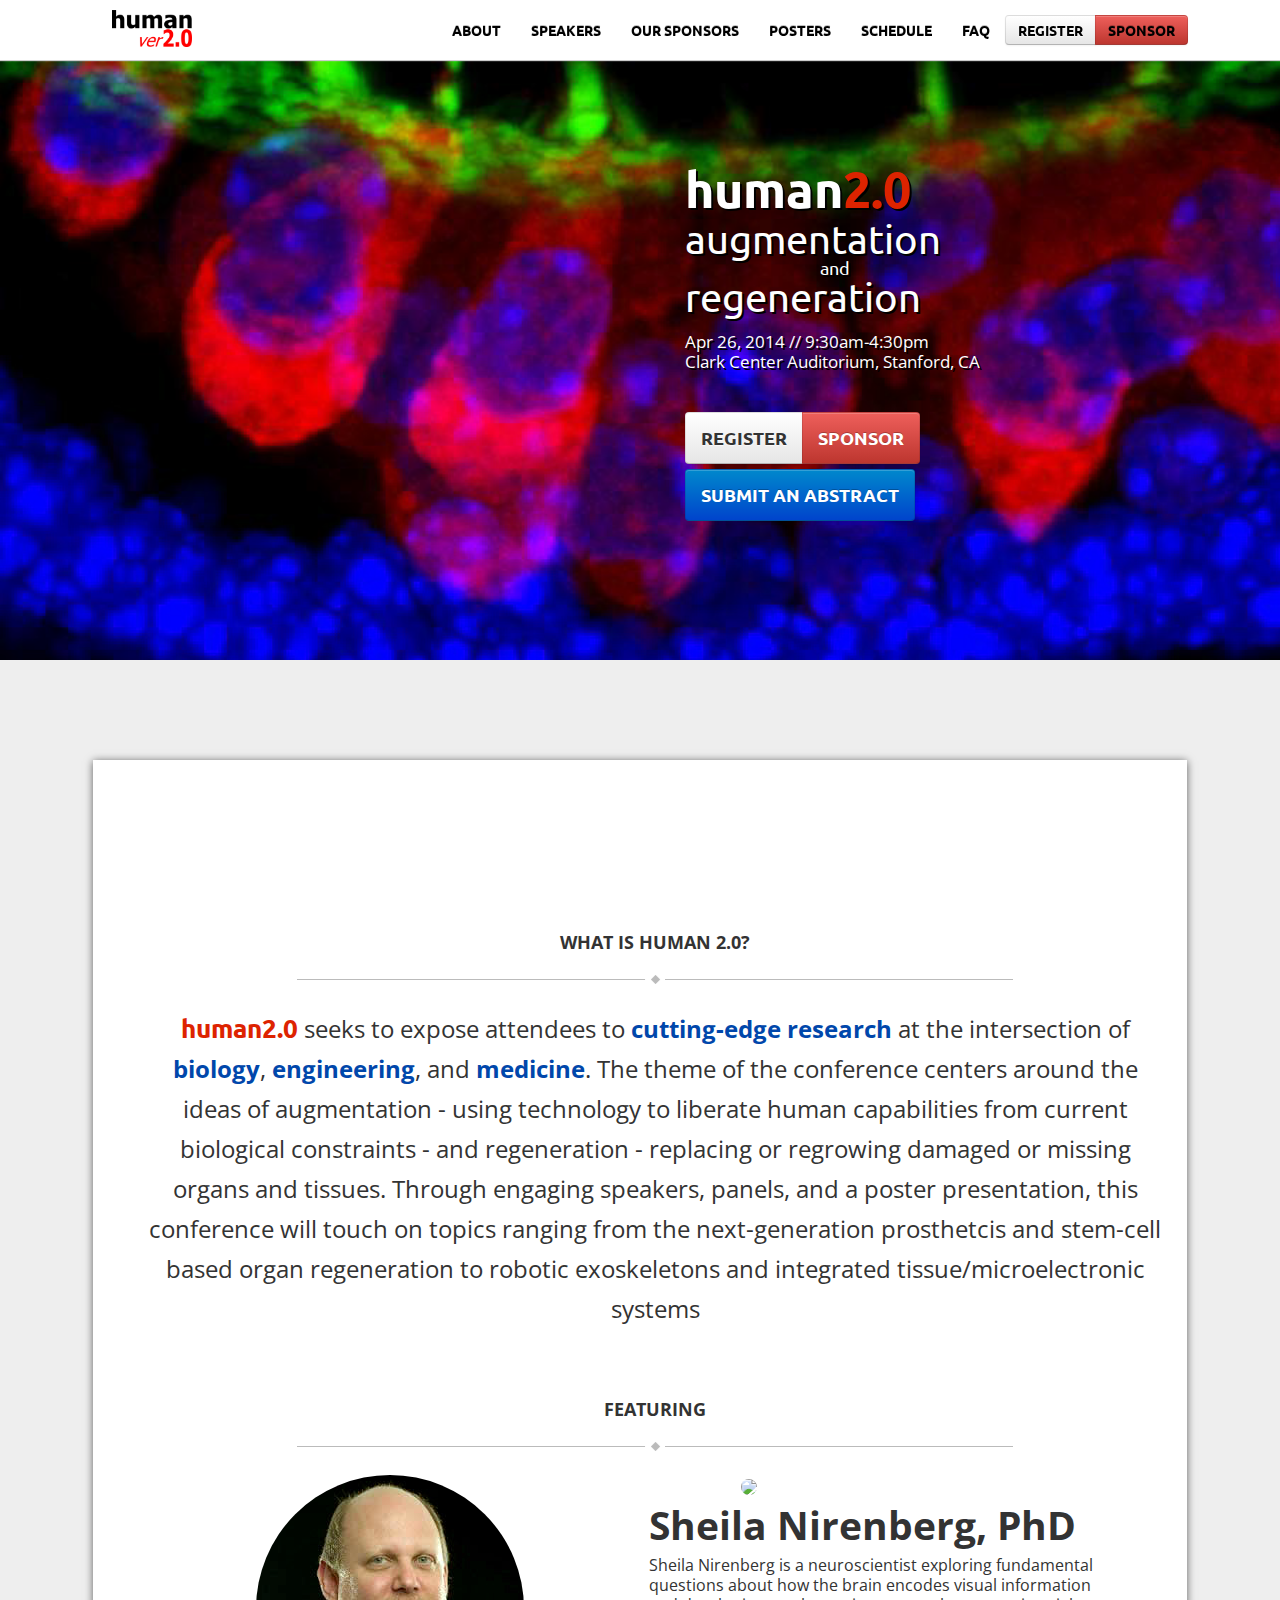
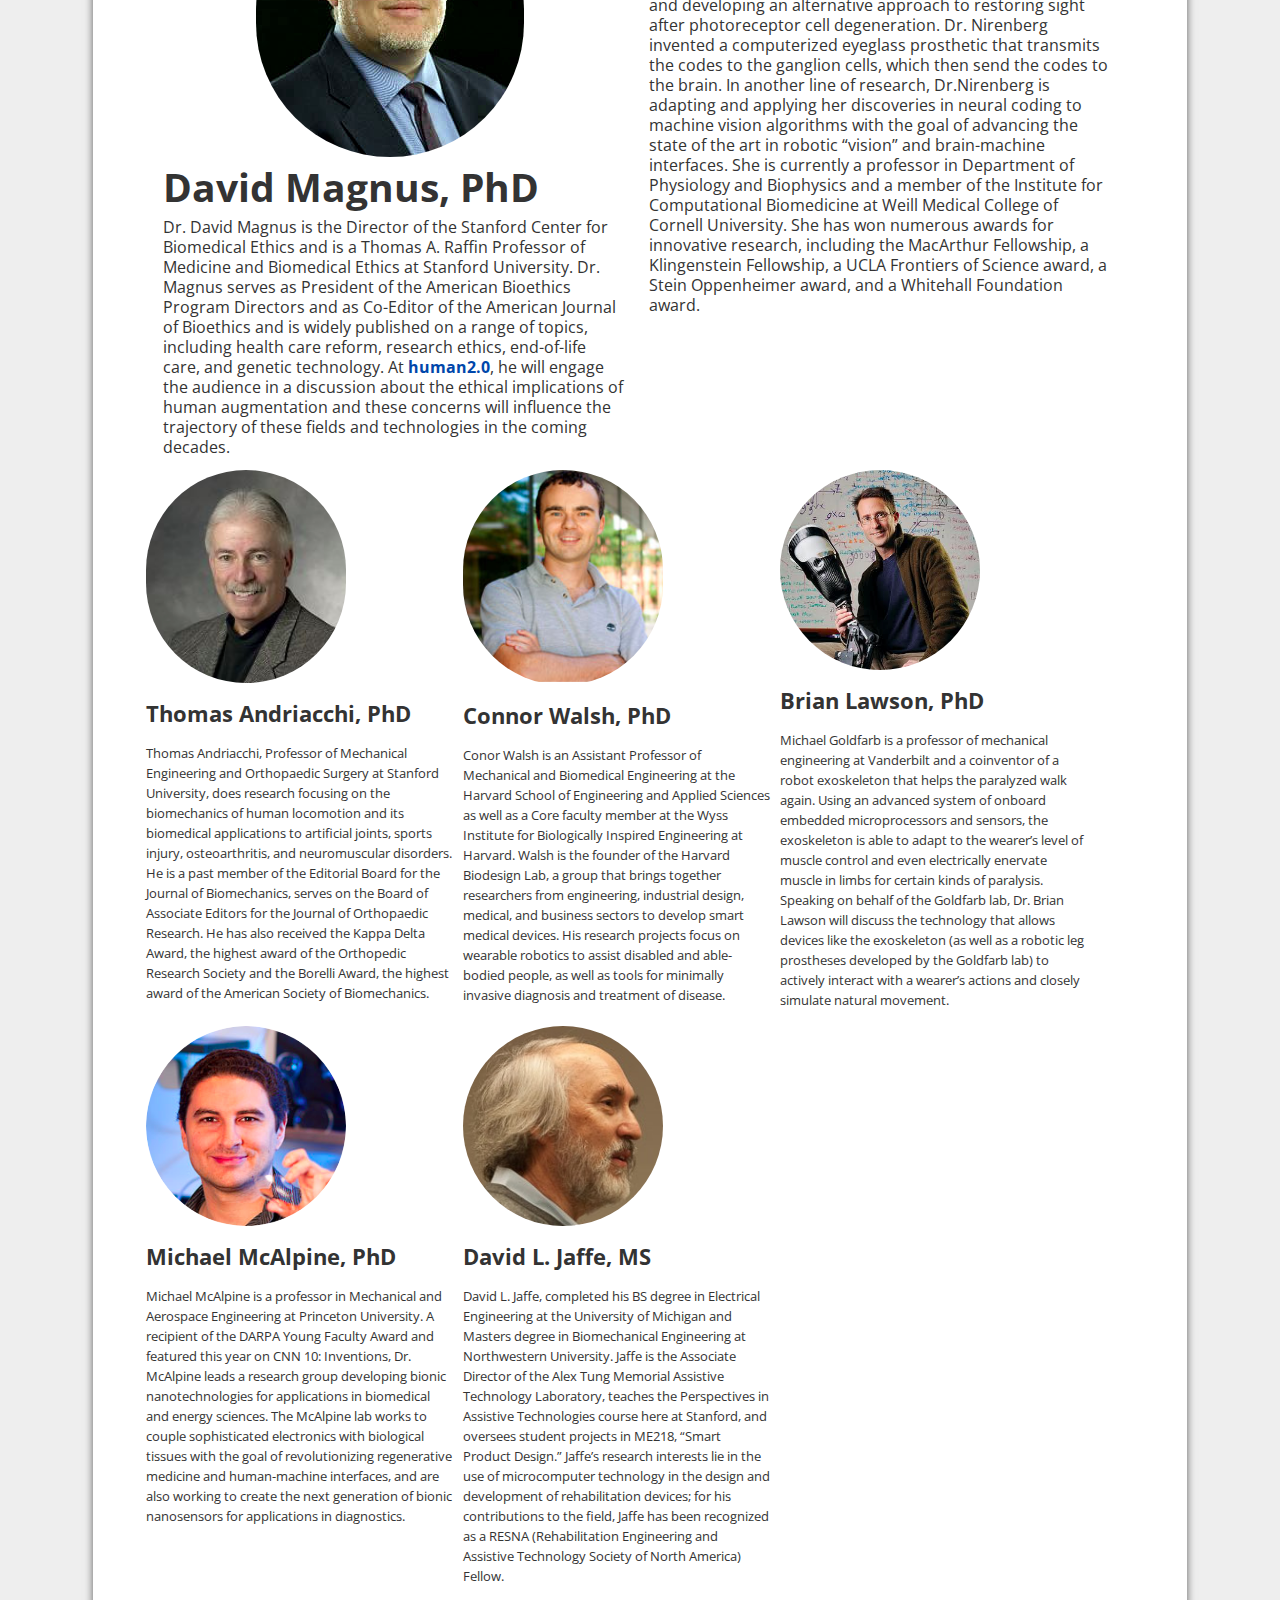
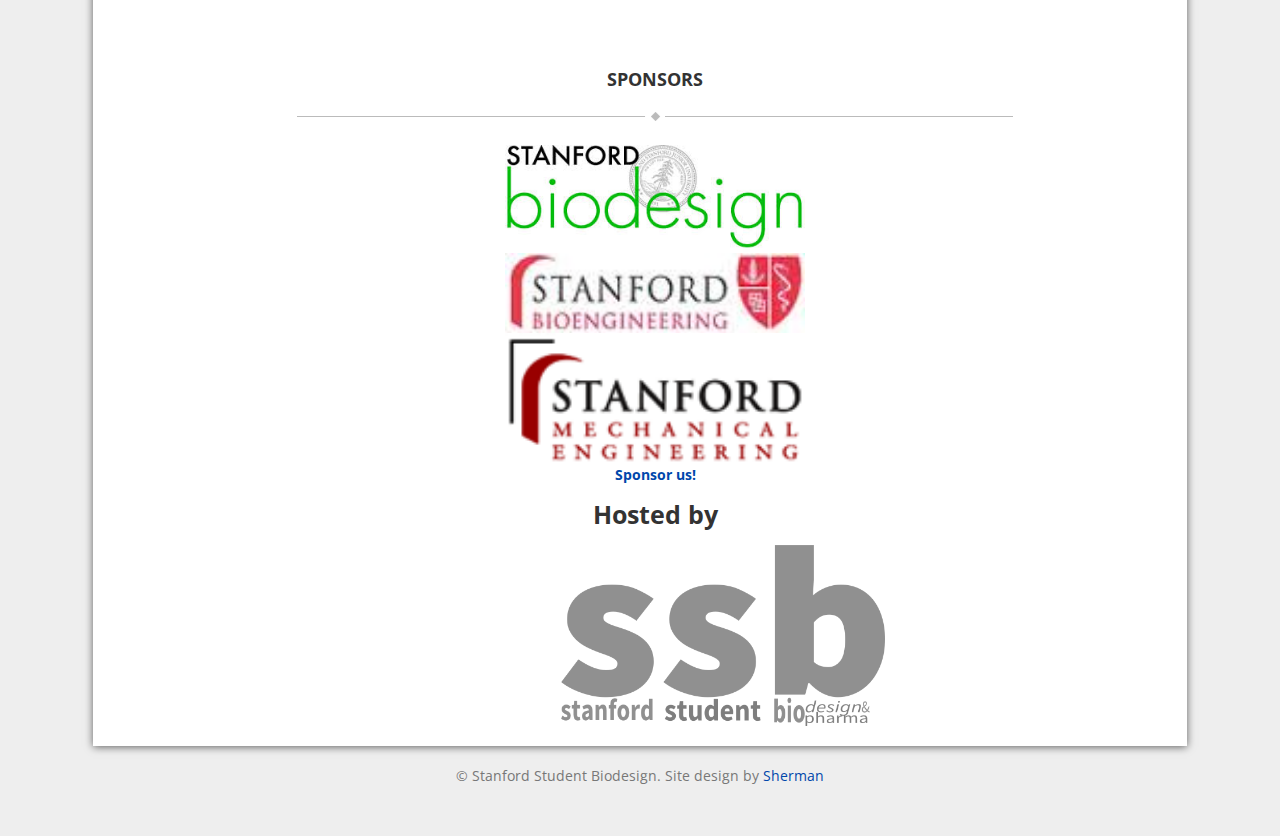
==== commit c4ceb18d: "added registration form" ====
--- a/index.html
+++ b/index.html
@@ -57,7 +57,7 @@
                 <li><a href="schedule.html">Schedule</a></li>
                 <li><a href="faq.html">FAQ</a></li>
                   <div class="btn-group btn-group-sm">
-                    <a href="register.html" class="btn btn-default navbar-btn">Register</a>
+                    <a href="https://docs.google.com/a/stanford.edu/forms/d/12UEzf_IXgCGlkTEaimkjoAkAKDmY89YbSyMXauG5Jsw/viewform" class="btn btn-default navbar-btn">Register</a>
                     <a href="ssb_sponsorship.pdf" class="btn btn-danger navbar-btn">Sponsor</a>
                   </div>
                 </li>
@@ -76,7 +76,7 @@
             <iframe src="//www.facebook.com/plugins/like.php?href=https%3A%2F%2Fwww.facebook.com%2FStanfordSSB&amp;width&amp;layout=button&amp;action=like&amp;show_faces=false&amp;share=true&amp;height=35" scrolling="no" frameborder="0" style="border:none; overflow:hidden; height:35px;" allowTransparency="true"></iframe>
             <div class = "action-buttons">
               <div class="btn-group btn-group-lg">
-                <a href="register.html" class="btn btn-default btn-large">Register</a>
+                <a href="https://docs.google.com/a/stanford.edu/forms/d/12UEzf_IXgCGlkTEaimkjoAkAKDmY89YbSyMXauG5Jsw/viewform" class="btn btn-default btn-large">Register</a>
                 <a href="sponsor.html" class="btn btn-danger btn-large">Sponsor</a>
               </div>
             </div>
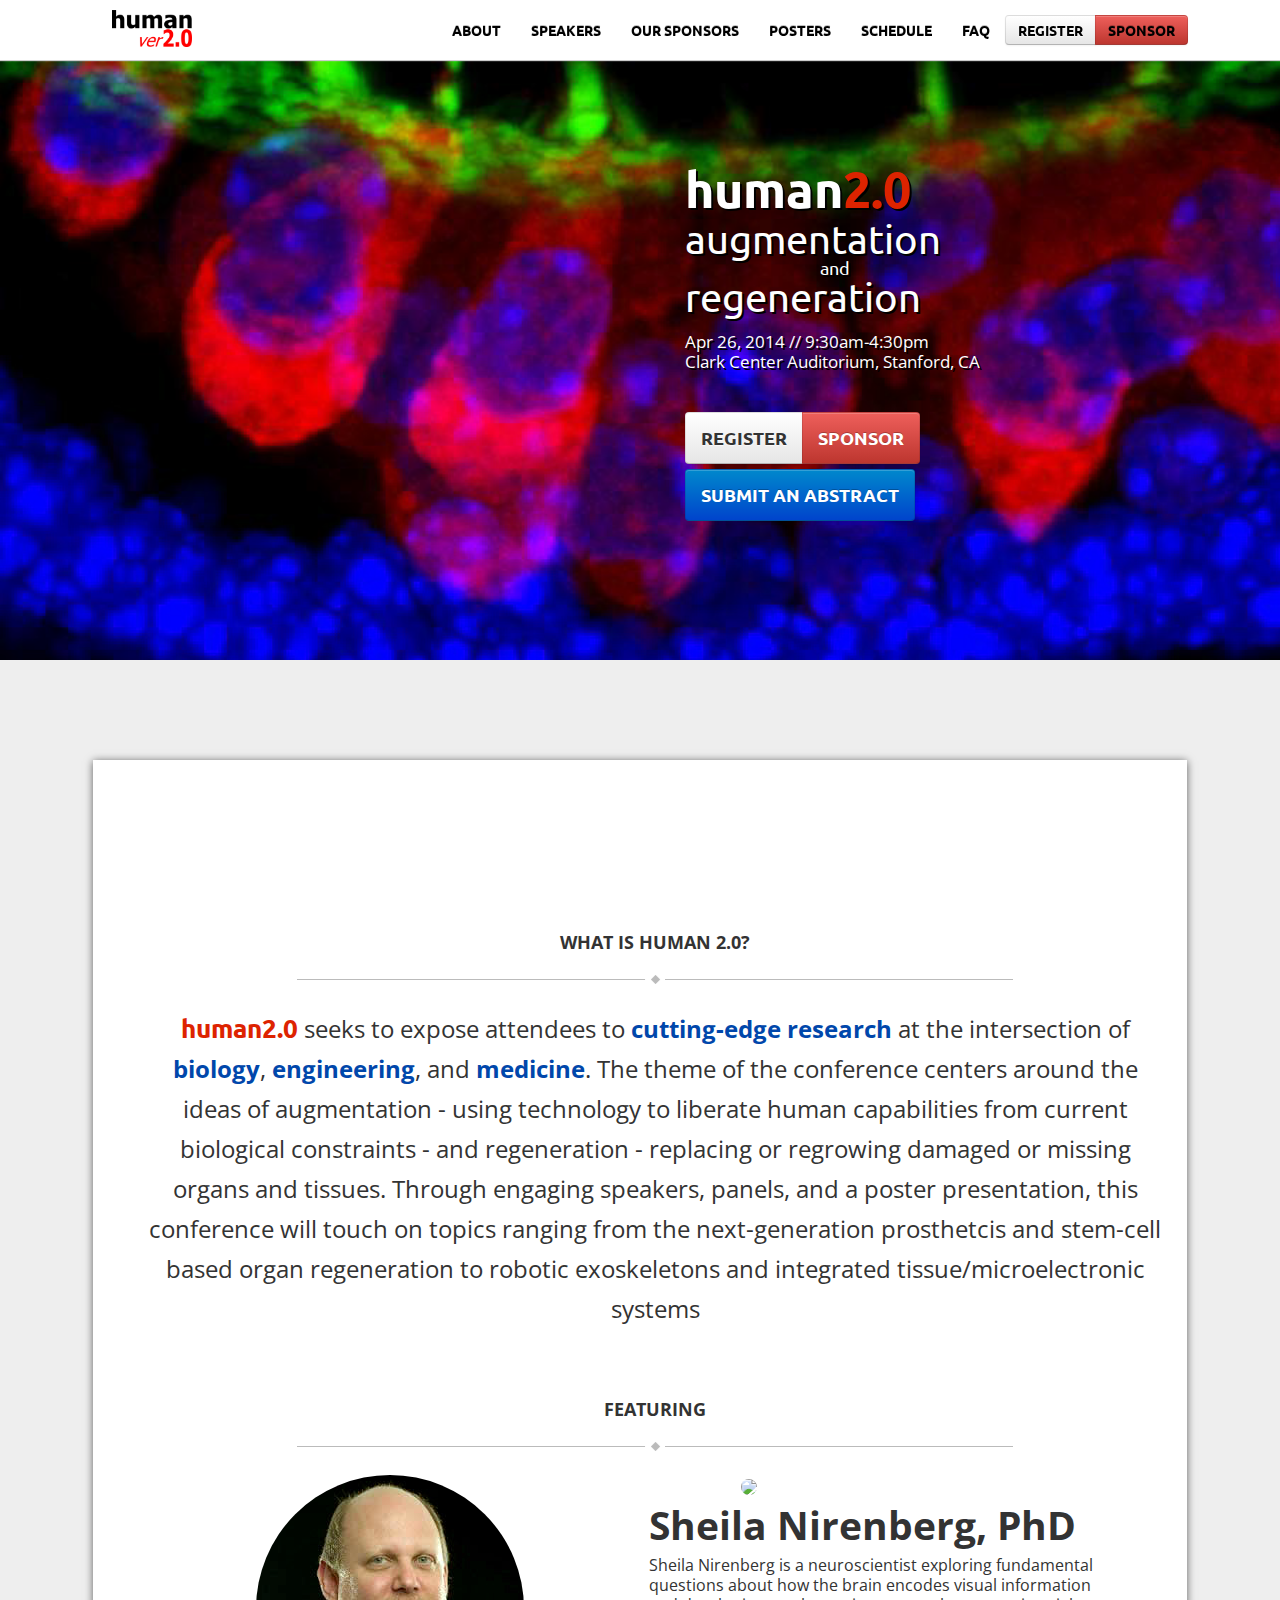
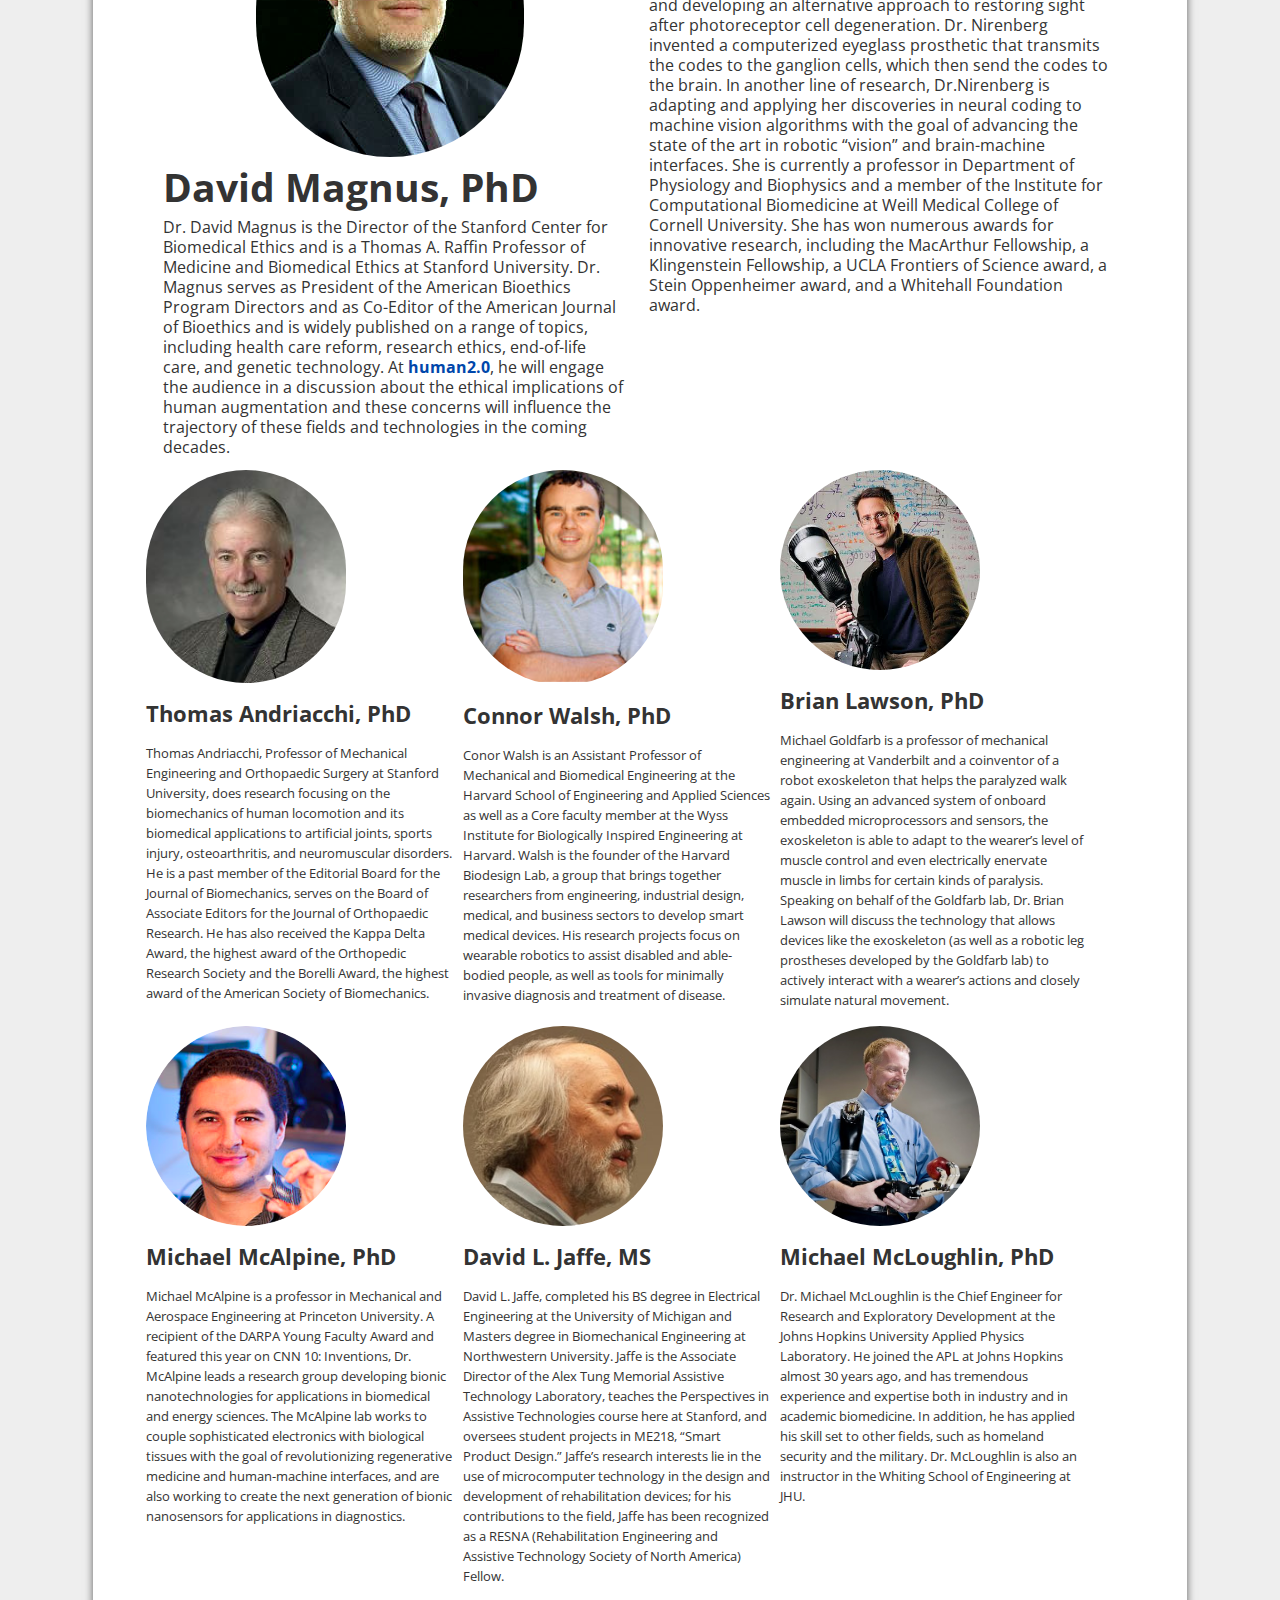
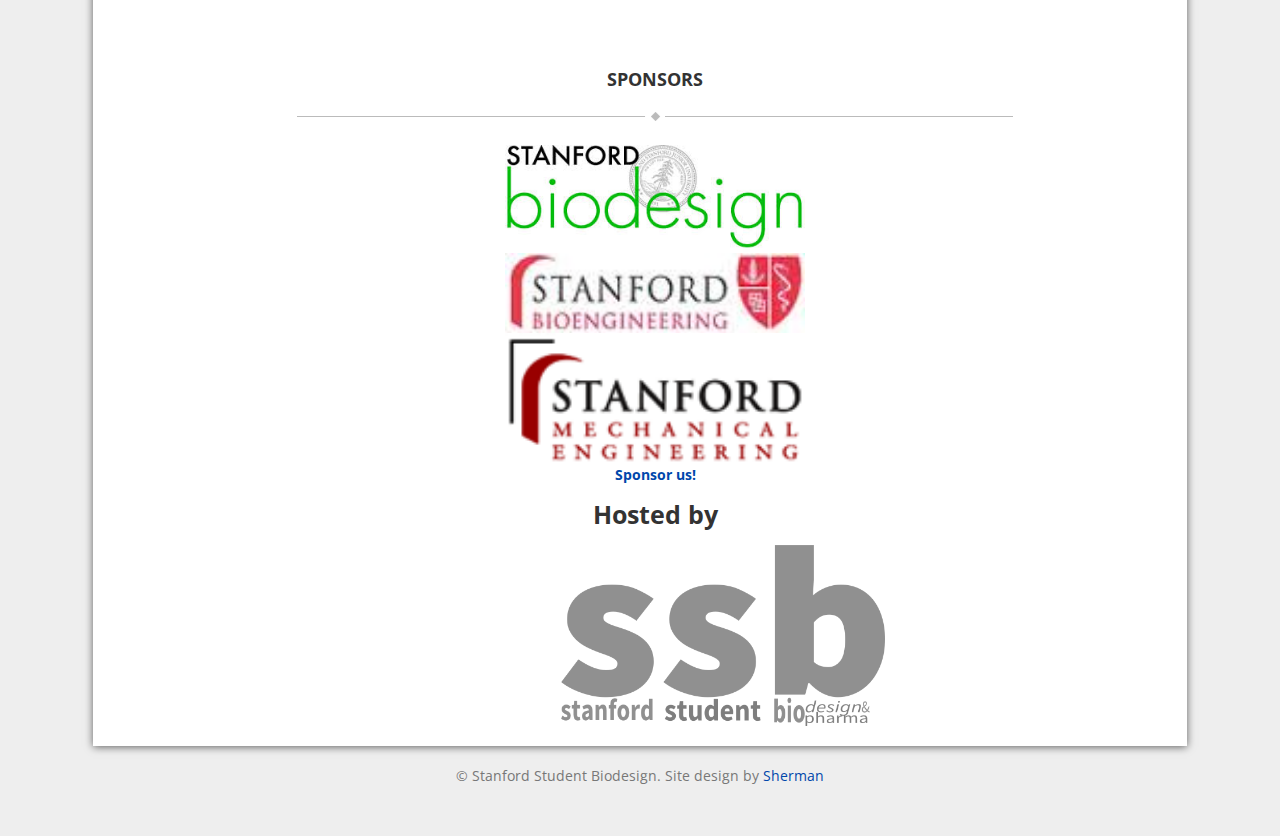
==== commit 65368b68: "last speaker" ====
--- a/index.html
+++ b/index.html
@@ -57,7 +57,7 @@
                 <li><a href="schedule.html">Schedule</a></li>
                 <li><a href="faq.html">FAQ</a></li>
                   <div class="btn-group btn-group-sm">
-                    <a href="https://docs.google.com/a/stanford.edu/forms/d/12UEzf_IXgCGlkTEaimkjoAkAKDmY89YbSyMXauG5Jsw/viewform" class="btn btn-default navbar-btn">Register</a>
+                    <a href="register.html" class="btn btn-default navbar-btn">Register</a>
                     <a href="ssb_sponsorship.pdf" class="btn btn-danger navbar-btn">Sponsor</a>
                   </div>
                 </li>
@@ -164,6 +164,15 @@
             David L. Jaffe, completed his BS degree in Electrical Engineering at the University of Michigan and Masters degree in Biomechanical Engineering at Northwestern University. Jaffe is the Associate Director of the Alex Tung Memorial Assistive Technology Laboratory, teaches the Perspectives in Assistive Technologies course here at Stanford, and oversees student projects in ME218, “Smart Product Design.” Jaffe’s research interests lie in the use of microcomputer technology in the design and development of rehabilitation devices; for his contributions to the field, Jaffe has been recognized as a RESNA (Rehabilitation Engineering and Assistive Technology Society of North America) Fellow.
             </p>
         </div>
+        <div class = "col-md-4">
+          <div class = "img-med-container">
+            <img class = "img-circle img-speaker" src = "img/speakers/mcloughlin.jpg">
+          </div>
+            <span class = 'speaker-name'><h2>Michael McLoughlin, PhD</h2></span>
+            <p>
+            Dr. Michael McLoughlin is the Chief Engineer for Research and Exploratory Development at the Johns Hopkins University Applied Physics Laboratory. He joined the APL at Johns Hopkins almost 30 years ago, and has tremendous experience and expertise both in industry and in academic biomedicine. In addition, he has applied his skill set to other fields, such as homeland security and the military. Dr. McLoughlin is also an instructor in the Whiting School of Engineering at JHU.
+            </p>
+        </div>
       </div>
       <div class = "section-divider"  id = "sponsors">
         <h4> Sponsors</h4>
--- a/css/main.css
+++ b/css/main.css
@@ -1,5 +1,39 @@
 strong {
   color: #0047ab;
+}
+.register-select {
+  width: 60%;
+  font-weight: 900;
+  margin-left: auto;
+  margin-right: auto;
+  margin-bottom: 10px;
+}
+.register-select .details {
+  margin-top: 2px;
+  color: #aaa;
+  font-size: 10px;
+}
+.student-select {
+  padding-top: 10%;
+  width: 48%;
+  height: 100px;
+  background-color: #ff3711;
+  display: inline-block;
+}
+.student-select:hover {
+  text-decoration: underline;
+  border: 2px solid #dd2300;
+}
+.industry-select {
+  padding-top: 10%;
+  width: 48%;
+  height: 100px;
+  background-color: #699bc4;
+  display: inline-block;
+}
+.industry-select:hover {
+  text-decoration: underline;
+  border: 2px solid #4682b4;
 }
 .section-divider {
   text-align: center;
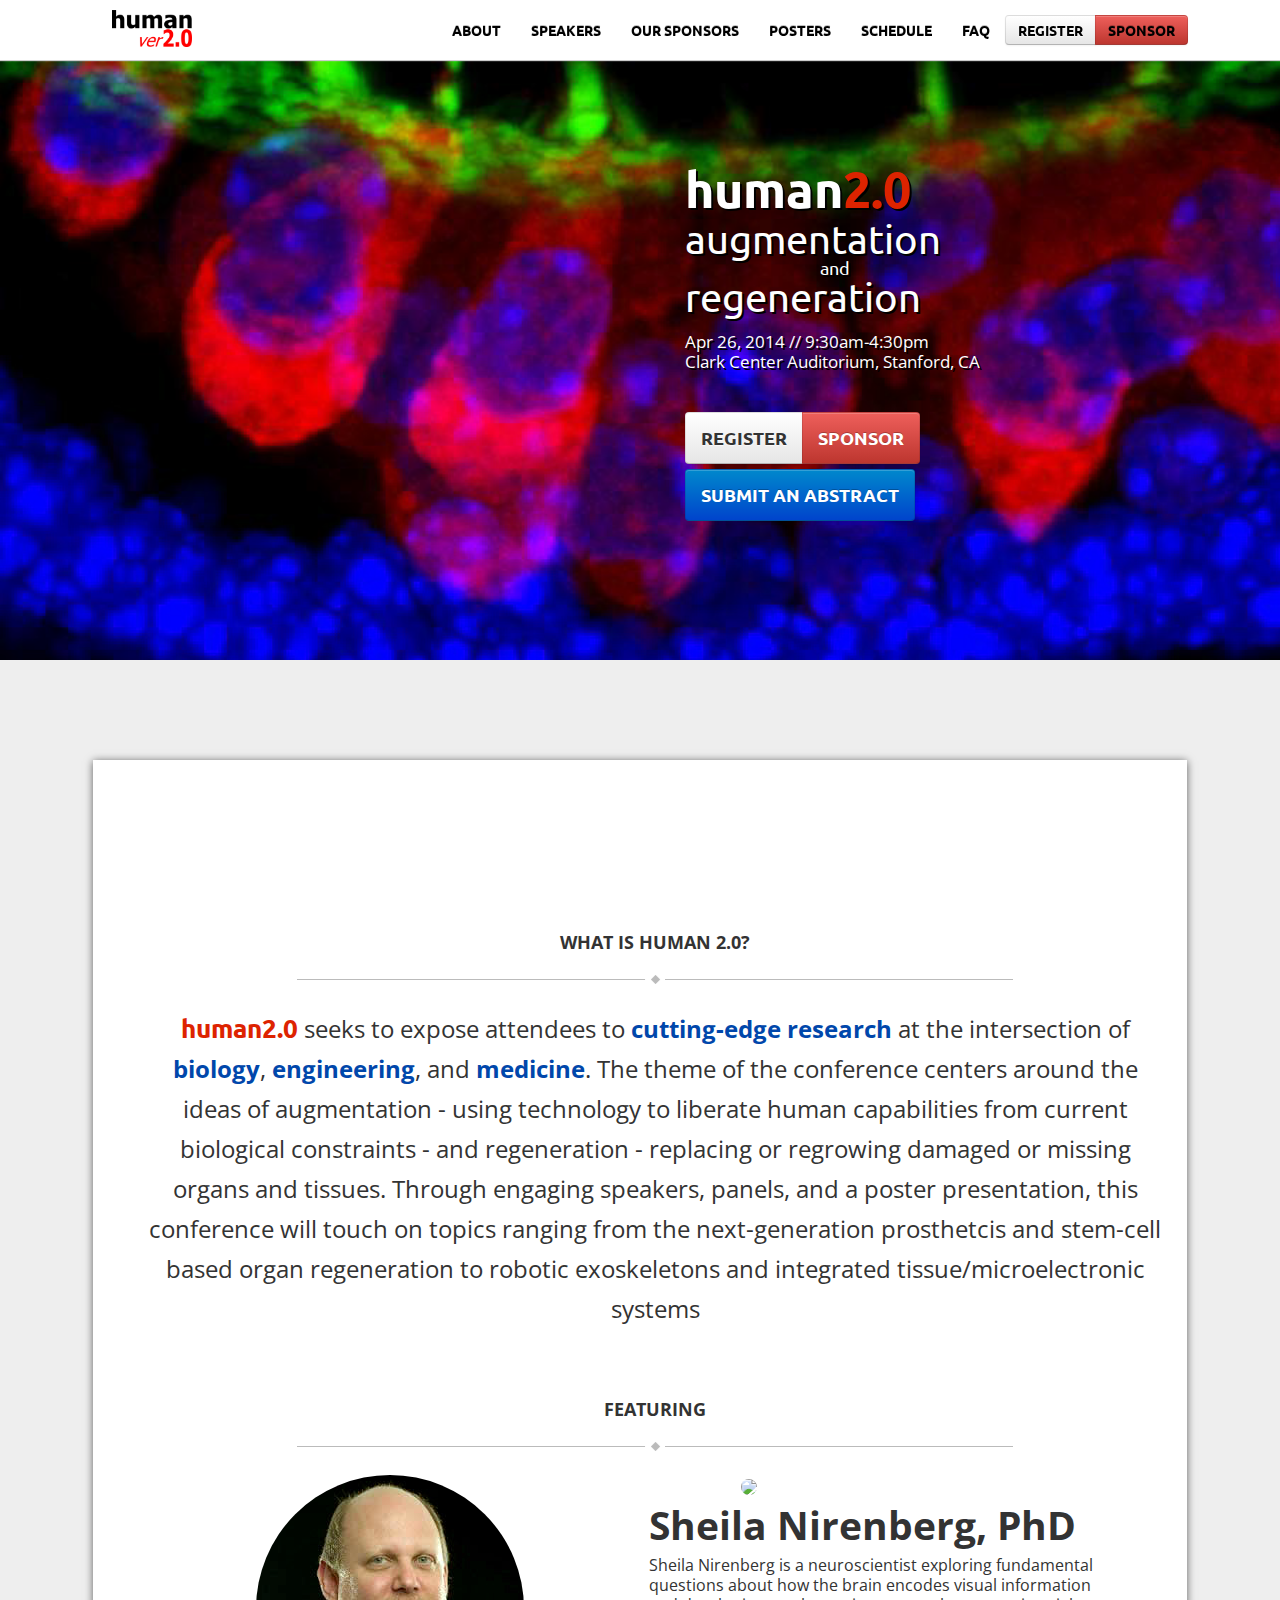
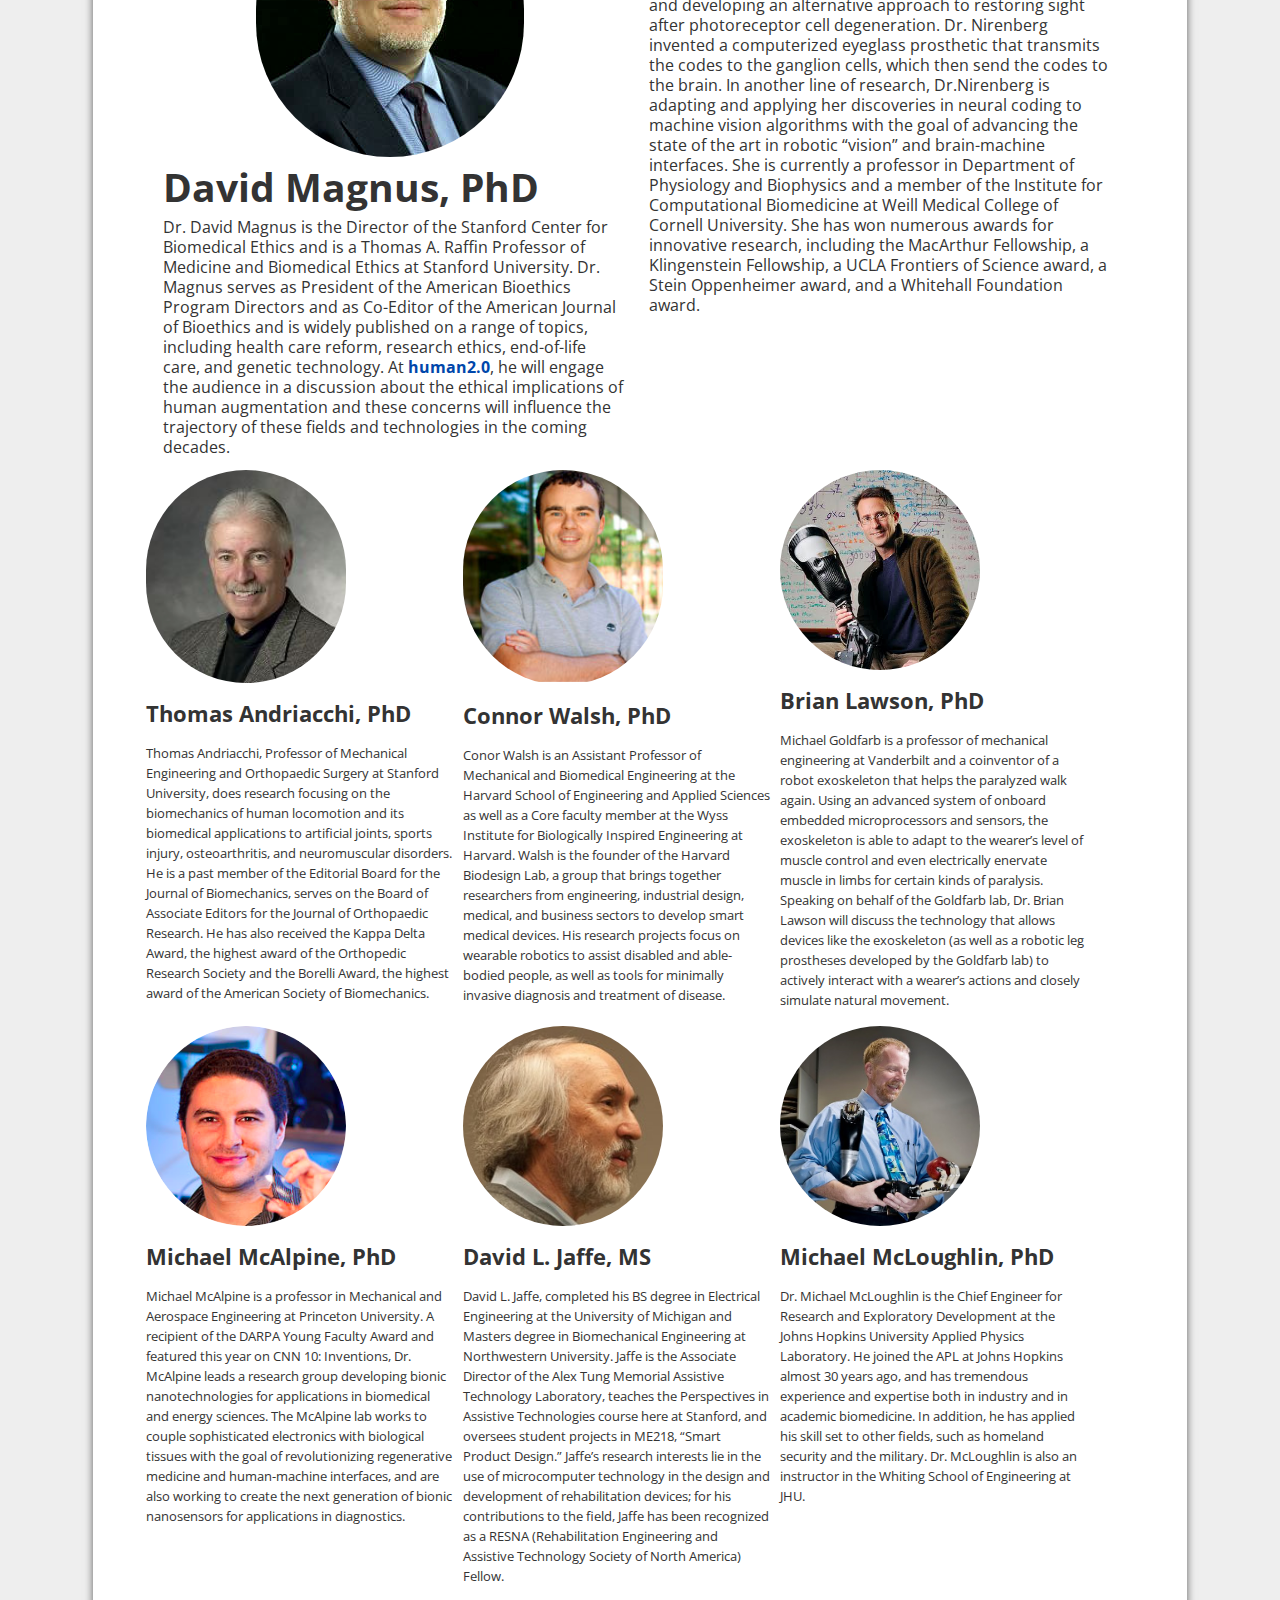
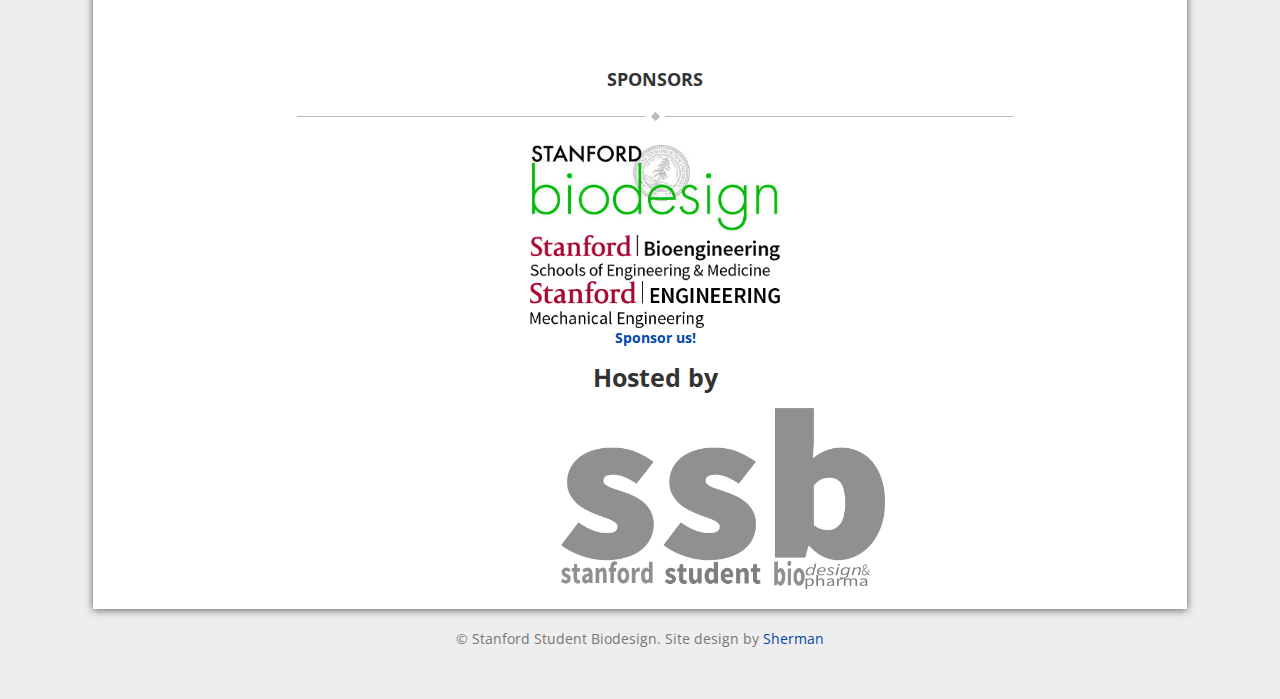
==== commit b6194ff4: "added watermark logos, and updated dates" ====
--- a/index.html
+++ b/index.html
@@ -60,7 +60,6 @@
                     <a href="register.html" class="btn btn-default navbar-btn">Register</a>
                     <a href="ssb_sponsorship.pdf" class="btn btn-danger navbar-btn">Sponsor</a>
                   </div>
-                </li>
               </ul>
             </div><!--/.nav-collapse -->
           </div>
@@ -76,8 +75,8 @@
             <iframe src="//www.facebook.com/plugins/like.php?href=https%3A%2F%2Fwww.facebook.com%2FStanfordSSB&amp;width&amp;layout=button&amp;action=like&amp;show_faces=false&amp;share=true&amp;height=35" scrolling="no" frameborder="0" style="border:none; overflow:hidden; height:35px;" allowTransparency="true"></iframe>
             <div class = "action-buttons">
               <div class="btn-group btn-group-lg">
-                <a href="https://docs.google.com/a/stanford.edu/forms/d/12UEzf_IXgCGlkTEaimkjoAkAKDmY89YbSyMXauG5Jsw/viewform" class="btn btn-default btn-large">Register</a>
-                <a href="sponsor.html" class="btn btn-danger btn-large">Sponsor</a>
+                <a href="register.html" class="btn btn-default btn-large">Register</a>
+                <a href="ssb_sponsorship.pdf" class="btn btn-danger btn-large">Sponsor</a>
               </div>
             </div>
             <div class = "action-buttons">
@@ -183,10 +182,10 @@
  -->            <div class = "sponsor-logo"><a href = "http://biodesign.stanford.edu/"><img alt="sponsor logo" src="img/biodesign.jpeg" /></a></div>
 <!--           </div>
  --><!--           <div class = "col-md-4">
- -->            <div class = "sponsor-logo"><a href = "http://bioengineering.stanford.edu/"><img alt="sponsor logo" src="img/bioeng.jpeg" /></a></div>
+ -->            <div class = "sponsor-logo"><a href = "http://bioengineering.stanford.edu/"><img alt="sponsor logo" src="img/bioe.png" /></a></div>
 <!--           </div>
  --><!--           <div class = "col-md-4">
- -->            <div class = "sponsor-logo"><a href = "http://me.stanford.edu/"><img alt="sponsor logo" src="img/mecheng.gif" /></a></div>
+ -->            <div class = "sponsor-logo"><a href = "http://me.stanford.edu/"><img alt="sponsor logo" src="img/meche.png" /></a></div>
 <!--           </div>
  -->          <p><strong><a href = "ssb_sponsorship.pdf">Sponsor us!</a></strong></p>
           <h3> Hosted by</h3>
--- a/css/main.css
+++ b/css/main.css
@@ -1,5 +1,13 @@
 strong {
   color: #0047ab;
+}
+@media (max-width: 980px) {
+  /* Enable use of floated navbar text */
+  .navbar-text.pull-right {
+    float: none;
+    padding-left: 5px;
+    padding-right: 5px;
+  }
 }
 .register-select {
   width: 60%;
@@ -205,8 +213,11 @@
 .nav-right {
   text-align: right;
 }
+.sponsor-logo {
+  width: 250px;
+}
 .sponsor-logo img {
-  width: 300px;
+  width: 100%;
   height: auto;
 }
 .logo {
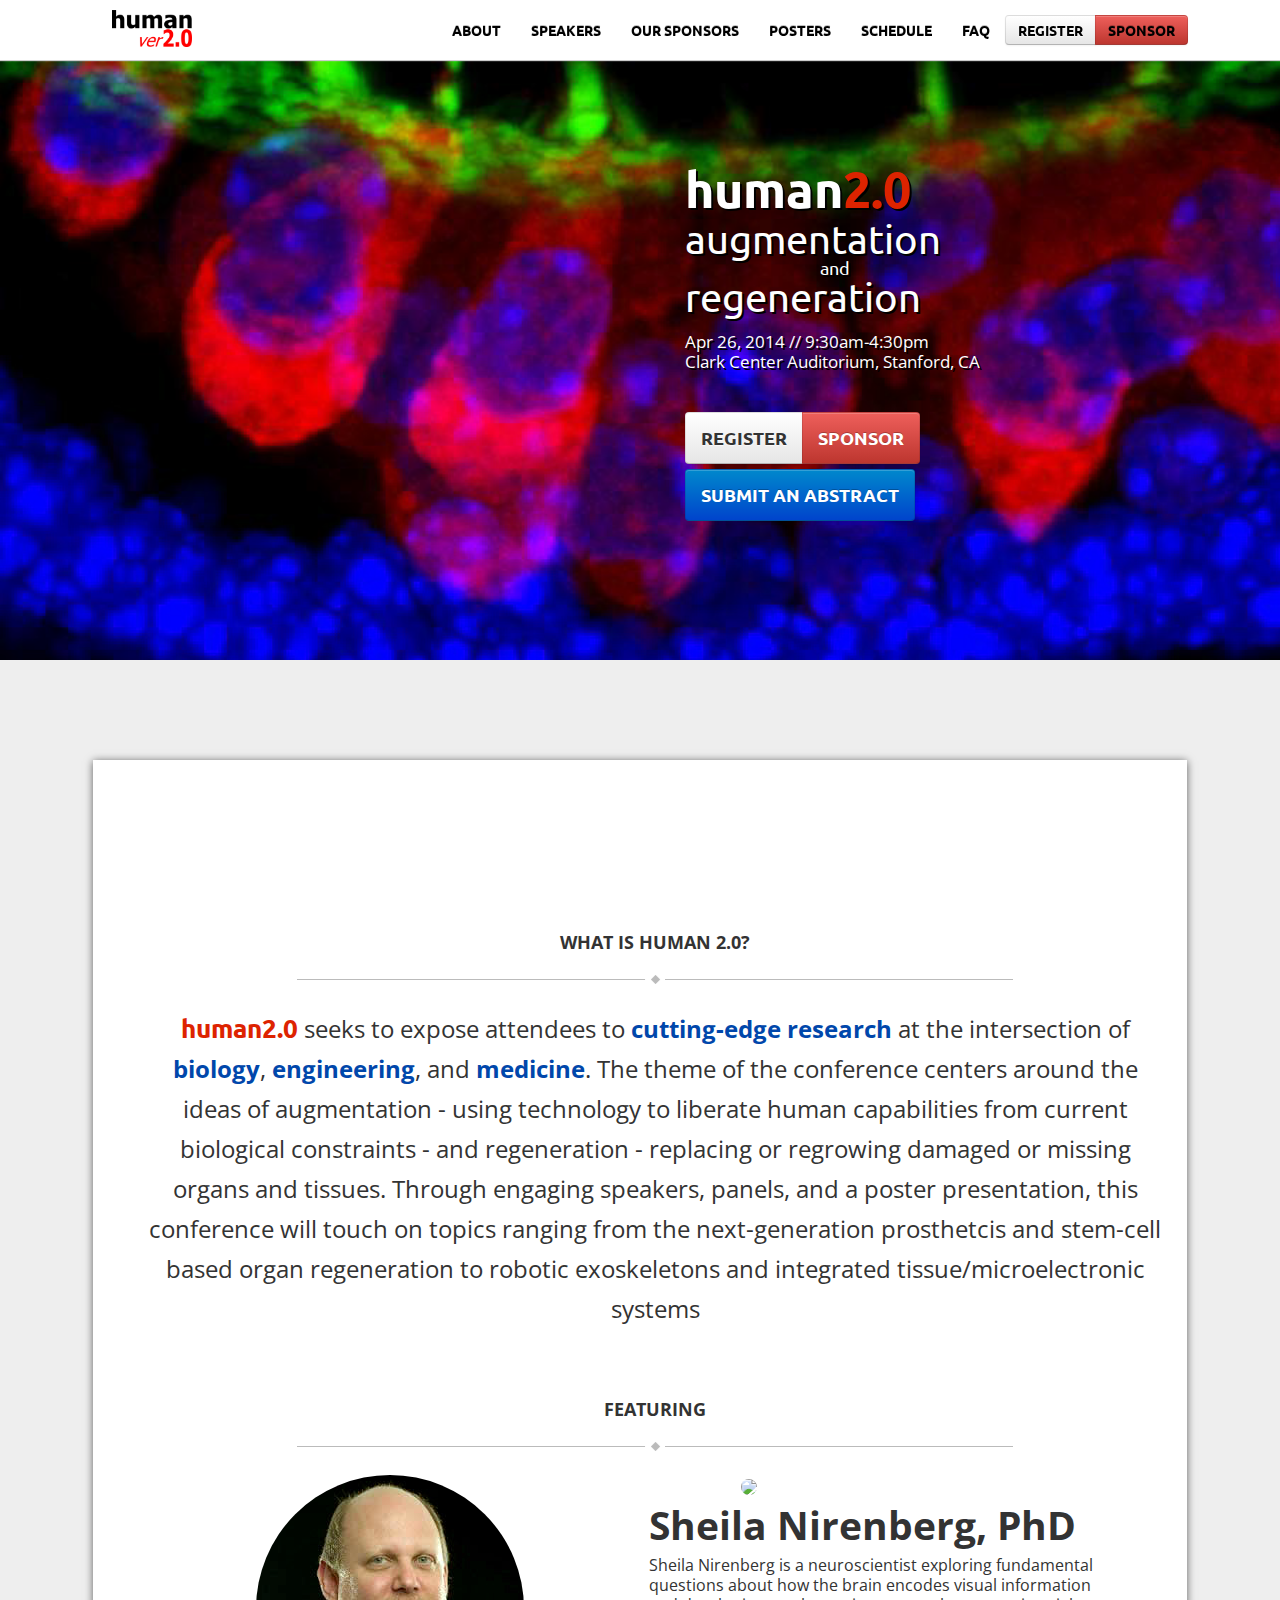
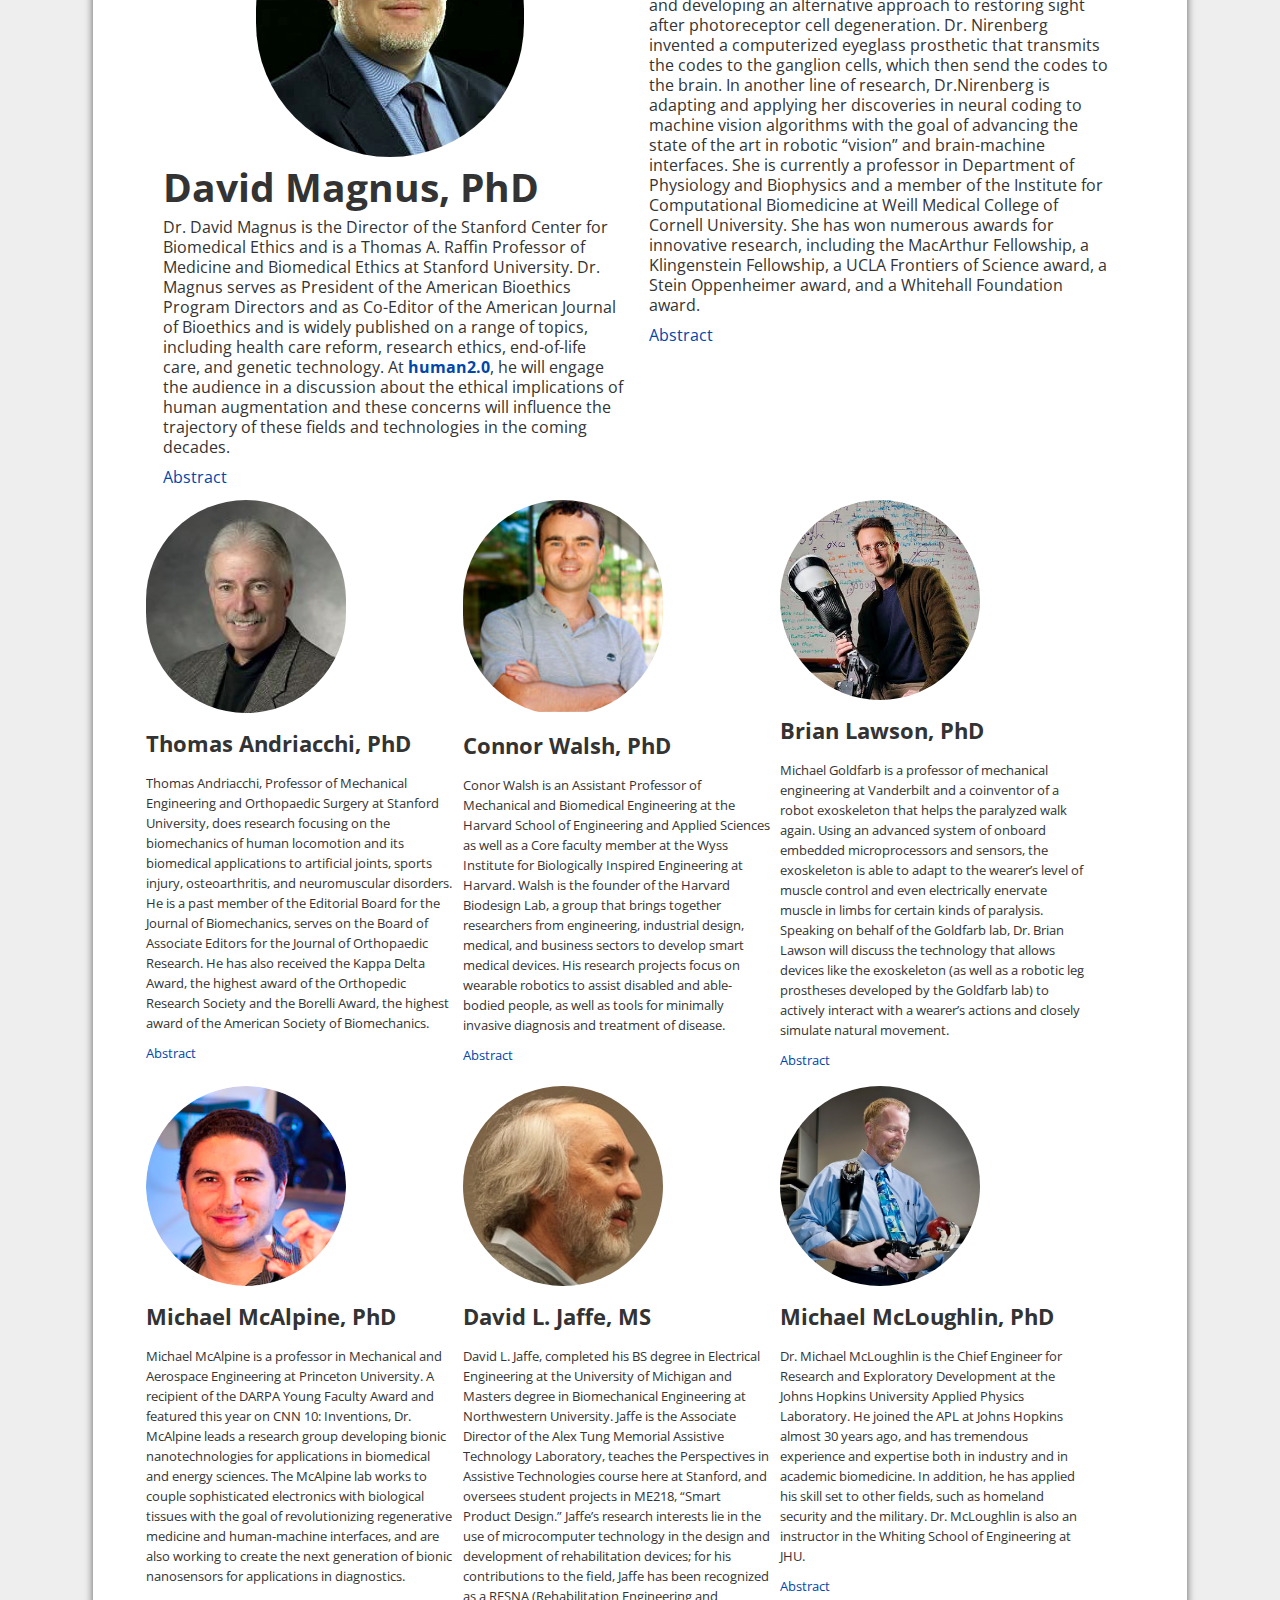
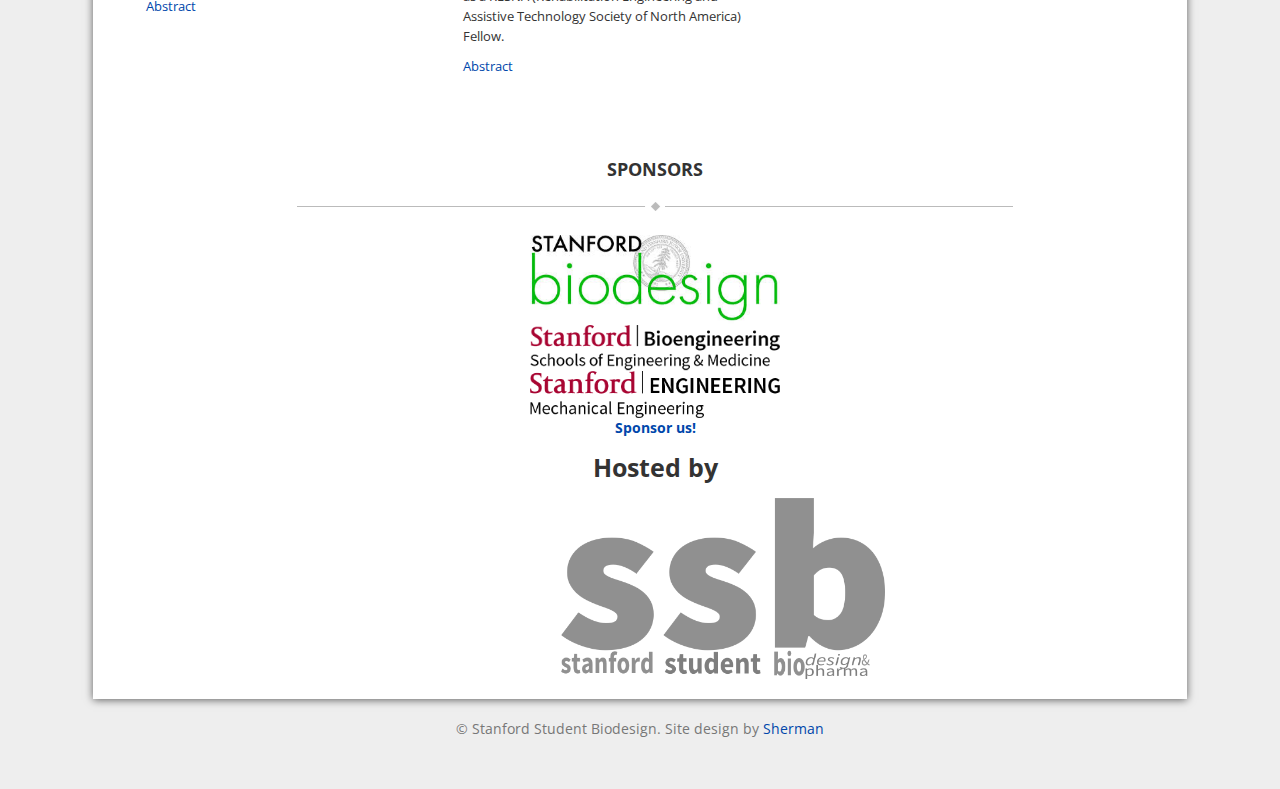
==== commit 0dd38afc: "added speakers page" ====
--- a/index.html
+++ b/index.html
@@ -112,6 +112,7 @@
           </div>
           <h1> David Magnus, PhD</h1>
           <p>Dr. David Magnus is the Director of the Stanford Center for Biomedical Ethics and is a Thomas A. Raffin Professor of Medicine and Biomedical Ethics at Stanford University. Dr. Magnus serves as President of the American Bioethics Program Directors and as Co-Editor of the American Journal of Bioethics and is widely published on a range of topics, including health care reform, research ethics, end-of-life care, and genetic technology. At <strong>human2.0</strong>, he will engage the audience in a discussion about the ethical implications of human augmentation and these concerns will influence the trajectory of these fields and technologies in the coming decades. </p>
+          <p><a href = "speakers.html#magnus">Abstract</a></p>
         </div>
         <div class = "col-md-6">
         <div class = "img-big-container">
@@ -119,6 +120,7 @@
         </div>
         <span class = 'speaker-name'><h1>Sheila Nirenberg, PhD</h1></span>
         <p>Sheila Nirenberg is a neuroscientist exploring fundamental questions about how the brain encodes visual information and developing an alternative approach to restoring sight after photoreceptor cell degeneration. Dr. Nirenberg invented a computerized eyeglass prosthetic that transmits the codes to the ganglion cells, which then send the codes to the brain.  In another line of research, Dr.Nirenberg is adapting and applying her discoveries in neural coding to machine vision algorithms with the goal of advancing the state of the art in robotic “vision” and brain-machine interfaces. She is currently a professor in Department of Physiology and Biophysics and a member of the Institute for Computational Biomedicine at Weill Medical College of Cornell University. She has won numerous awards for innovative research, including the MacArthur Fellowship, a Klingenstein Fellowship, a UCLA Frontiers of Science award, a Stein Oppenheimer award, and a Whitehall Foundation award.</p>
+        <p><a href = "speakers.html#nirenberg">Abstract</a></p>
         </div>
       </div>
       <div class = "row-fluid">
@@ -128,6 +130,7 @@
           </div>
             <span class = 'speaker-name'><h2>Thomas Andriacchi, PhD</h2></span>
             <p>Thomas Andriacchi, Professor of Mechanical Engineering and Orthopaedic Surgery at Stanford University, does research focusing on the biomechanics of human locomotion and its biomedical applications to artificial joints, sports injury, osteoarthritis, and neuromuscular disorders. He is a past member of the Editorial Board for the Journal of Biomechanics, serves on the Board of Associate Editors for the Journal of Orthopaedic Research. He has also received the Kappa Delta Award, the highest award of the Orthopedic Research Society and the Borelli Award, the highest award of the American Society of Biomechanics. </p>
+            <p><a href = "speakers.html#andriacchi">Abstract</a></p>
         </div>
         <div class = "col-md-4">
           <div class = "img-med-container">
@@ -135,6 +138,7 @@
           </div>
             <span class = 'speaker-name'><h2>Connor Walsh, PhD</h2></span>
             <p>Conor Walsh is an Assistant Professor of Mechanical and Biomedical Engineering at the Harvard School of Engineering and Applied Sciences as well as a Core faculty member at the Wyss Institute for Biologically Inspired Engineering at Harvard. Walsh is the founder of the Harvard Biodesign Lab, a group that brings together researchers from engineering, industrial design, medical, and business sectors to develop smart medical devices. His research projects focus on wearable robotics to assist disabled and able-bodied people, as well as tools for minimally invasive diagnosis and treatment of disease.</p>
+            <p><a href = "speakers.html#walsh">Abstract</a></p>
         </div>
         <div class = "col-md-4">
           <div class = "img-med-container">
@@ -142,6 +146,7 @@
           </div>
             <span class = 'speaker-name'><h2>Brian Lawson, PhD</h2></span>
             <p>Michael Goldfarb is a professor of mechanical engineering at Vanderbilt and a coinventor of a robot exoskeleton that helps the paralyzed walk again. Using an advanced system of onboard embedded microprocessors and sensors, the exoskeleton is able to adapt to the wearer’s level of muscle control and even electrically enervate muscle in limbs for certain kinds of paralysis.  Speaking on behalf of the Goldfarb lab, Dr. Brian Lawson will discuss the technology that allows devices like the exoskeleton (as well as a robotic leg prostheses developed by the Goldfarb lab) to actively interact with a wearer’s actions and closely simulate natural movement.</p>
+            <p><a href = "speakers.html#lawson">Abstract</a></p>
         </div>
       </div>
       <div class = "row-fluid">
@@ -153,6 +158,7 @@
             <p>
             Michael McAlpine is a professor in Mechanical and Aerospace Engineering at Princeton University. A recipient of the DARPA Young Faculty Award and featured this year on CNN 10: Inventions, Dr. McAlpine leads a research group developing bionic nanotechnologies for applications in biomedical and energy sciences. The McAlpine lab works to couple sophisticated electronics with biological tissues with the goal of revolutionizing regenerative medicine and human-machine interfaces, and are also working to create the next generation of bionic nanosensors for applications in diagnostics. 
             </p>
+            <p><a href = "speakers.html#mcalpine">Abstract</a></p>
         </div>
         <div class = "col-md-4">
           <div class = "img-med-container">
@@ -162,6 +168,7 @@
             <p>
             David L. Jaffe, completed his BS degree in Electrical Engineering at the University of Michigan and Masters degree in Biomechanical Engineering at Northwestern University. Jaffe is the Associate Director of the Alex Tung Memorial Assistive Technology Laboratory, teaches the Perspectives in Assistive Technologies course here at Stanford, and oversees student projects in ME218, “Smart Product Design.” Jaffe’s research interests lie in the use of microcomputer technology in the design and development of rehabilitation devices; for his contributions to the field, Jaffe has been recognized as a RESNA (Rehabilitation Engineering and Assistive Technology Society of North America) Fellow.
             </p>
+            <p><a href = "speakers.html#jaffe">Abstract</a></p>
         </div>
         <div class = "col-md-4">
           <div class = "img-med-container">
@@ -171,6 +178,7 @@
             <p>
             Dr. Michael McLoughlin is the Chief Engineer for Research and Exploratory Development at the Johns Hopkins University Applied Physics Laboratory. He joined the APL at Johns Hopkins almost 30 years ago, and has tremendous experience and expertise both in industry and in academic biomedicine. In addition, he has applied his skill set to other fields, such as homeland security and the military. Dr. McLoughlin is also an instructor in the Whiting School of Engineering at JHU.
             </p>
+            <p><a href = "speakers.html#mcloughlin">Abstract</a></p>
         </div>
       </div>
       <div class = "section-divider"  id = "sponsors">
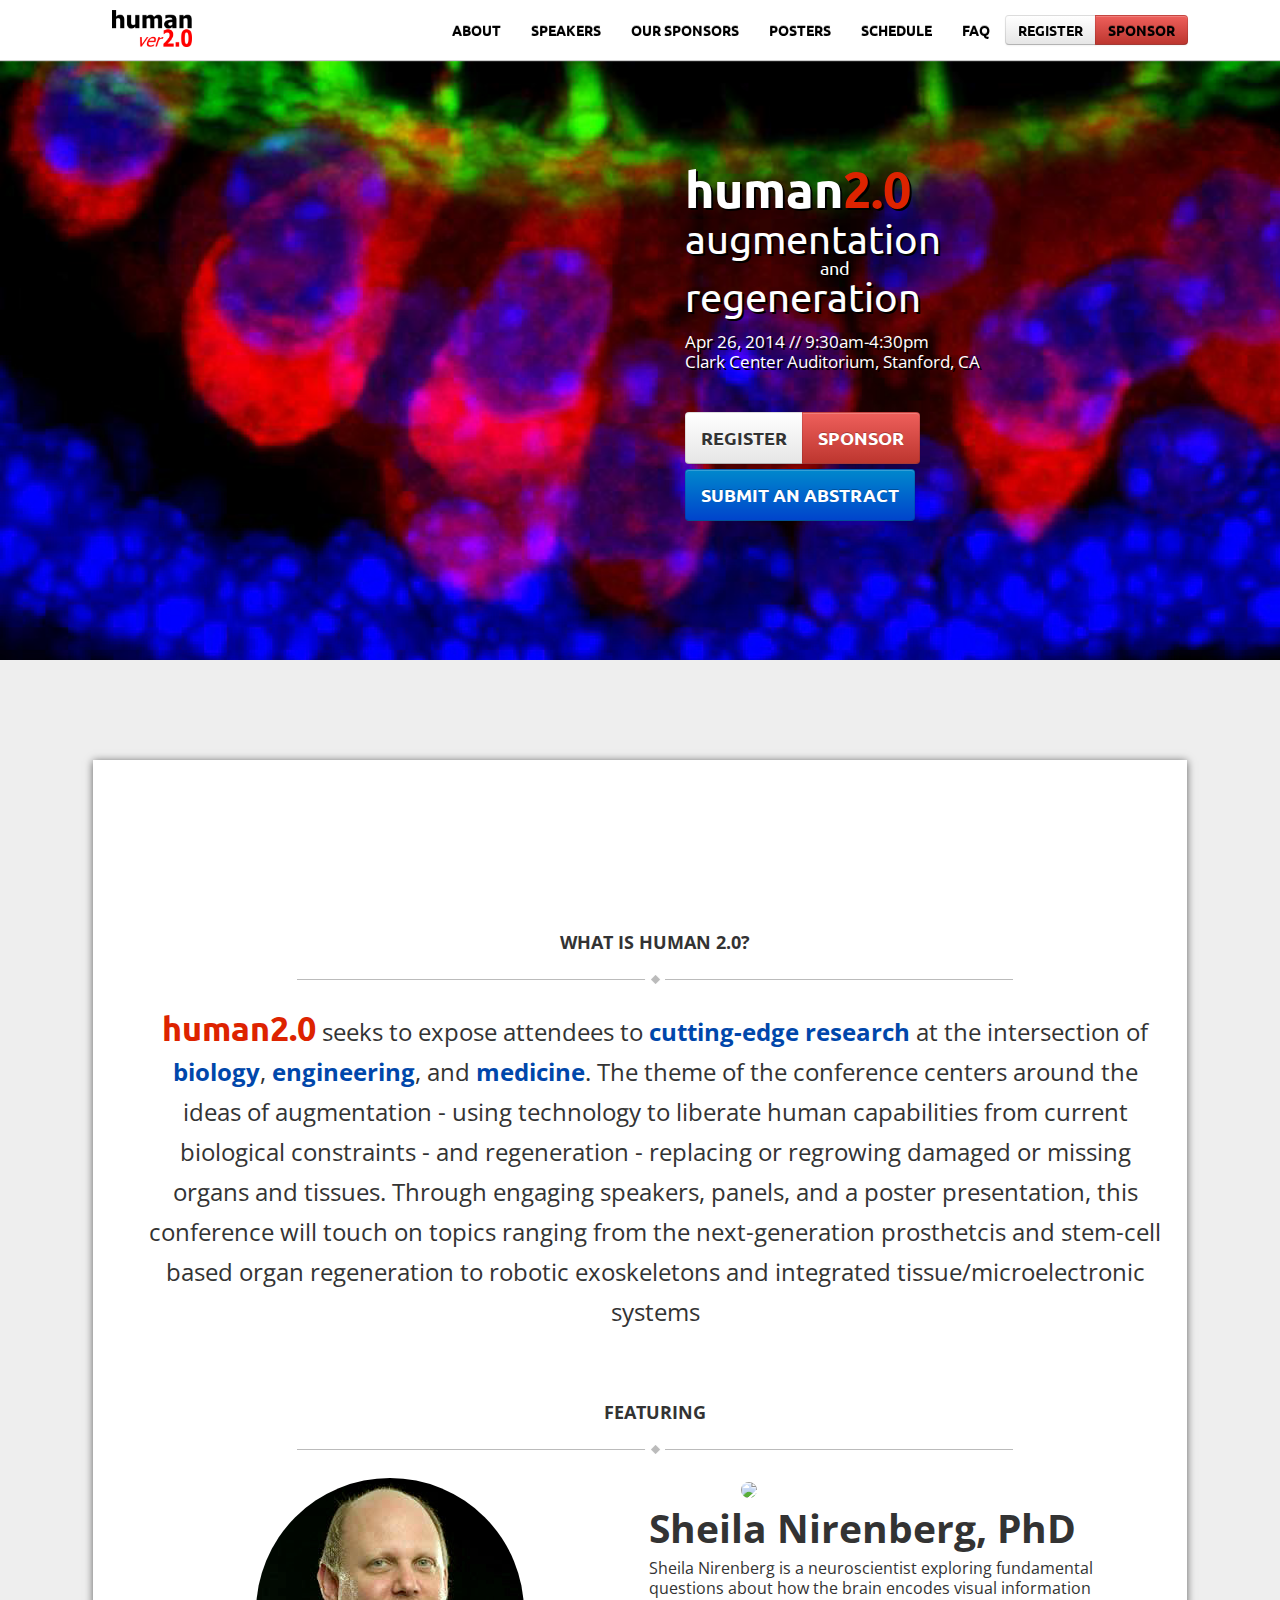
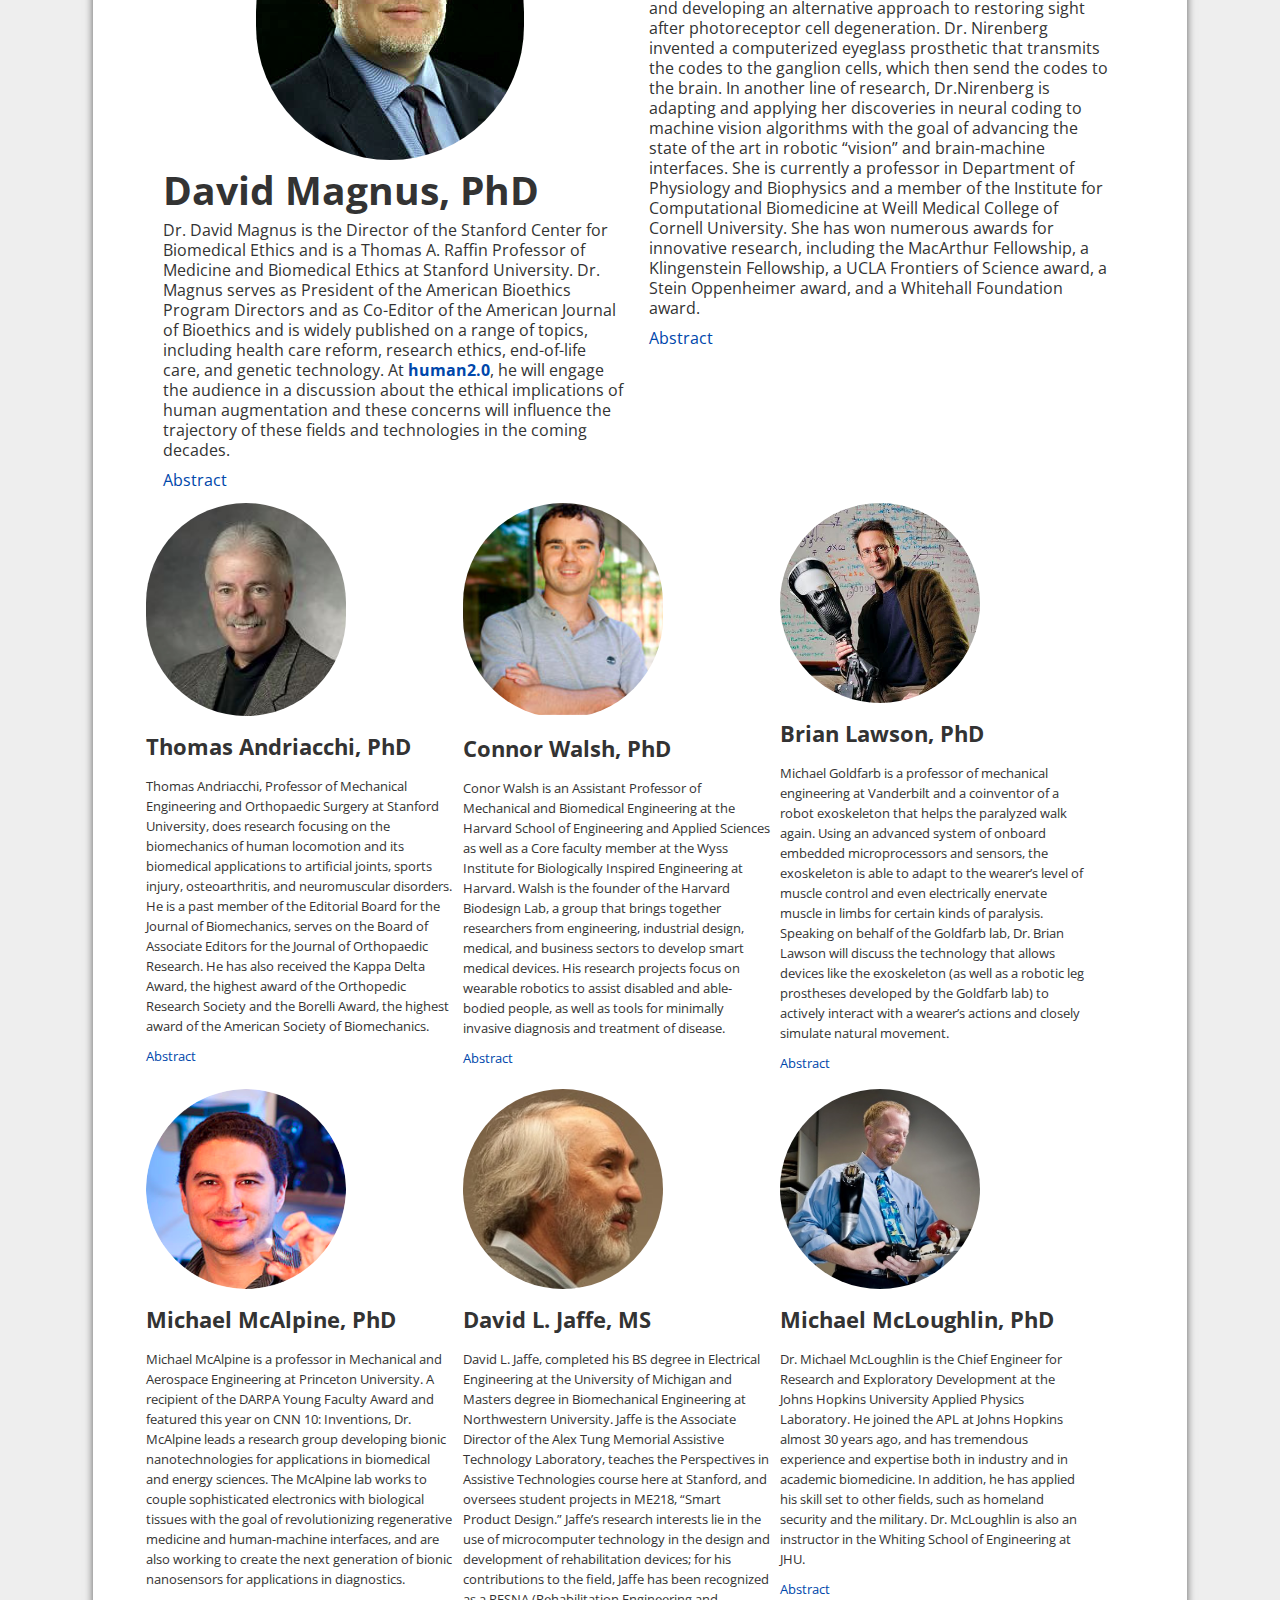
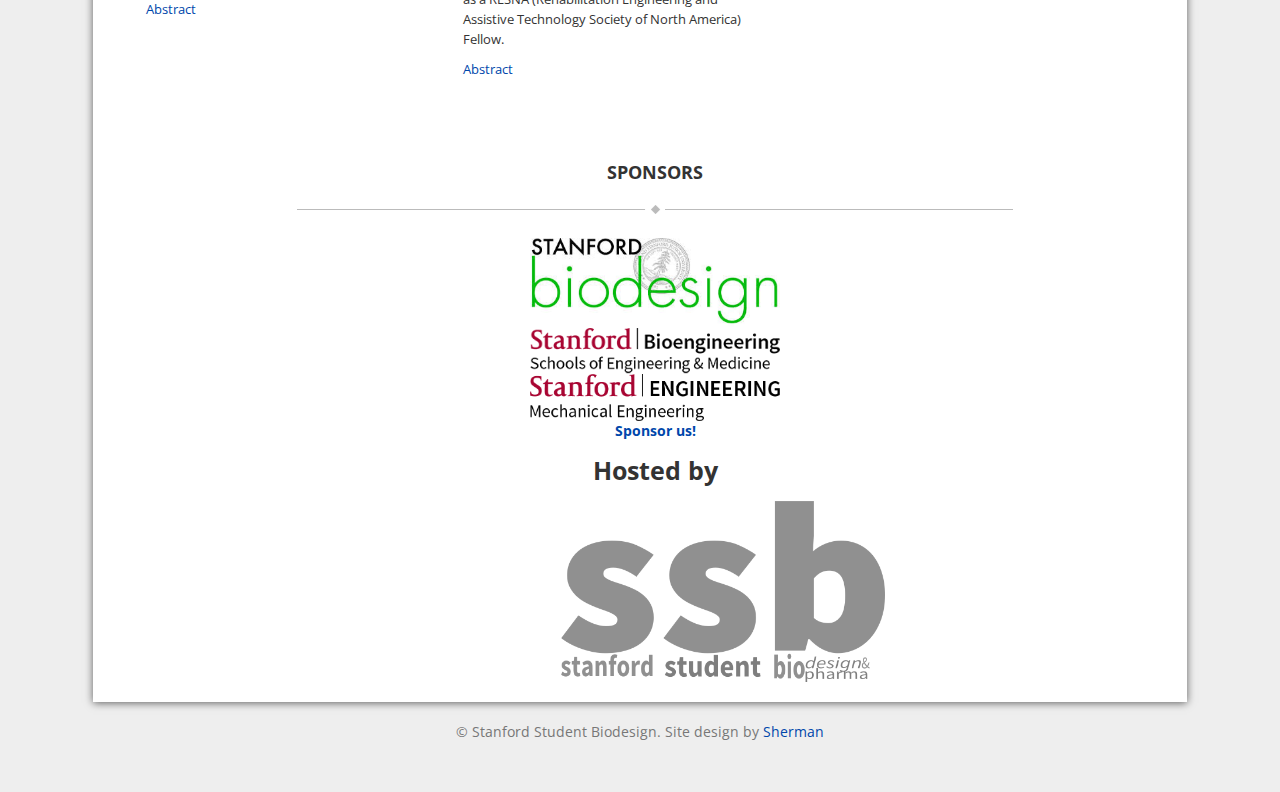
==== commit 177846c3: "added abstracts" ====
--- a/index.html
+++ b/index.html
@@ -112,7 +112,7 @@
           </div>
           <h1> David Magnus, PhD</h1>
           <p>Dr. David Magnus is the Director of the Stanford Center for Biomedical Ethics and is a Thomas A. Raffin Professor of Medicine and Biomedical Ethics at Stanford University. Dr. Magnus serves as President of the American Bioethics Program Directors and as Co-Editor of the American Journal of Bioethics and is widely published on a range of topics, including health care reform, research ethics, end-of-life care, and genetic technology. At <strong>human2.0</strong>, he will engage the audience in a discussion about the ethical implications of human augmentation and these concerns will influence the trajectory of these fields and technologies in the coming decades. </p>
-          <p><a href = "speakers.html#magnus">Abstract</a></p>
+          <p><a href = "speakers.html#magnus" class="abstract">Abstract</a></p>
         </div>
         <div class = "col-md-6">
         <div class = "img-big-container">
@@ -120,7 +120,7 @@
         </div>
         <span class = 'speaker-name'><h1>Sheila Nirenberg, PhD</h1></span>
         <p>Sheila Nirenberg is a neuroscientist exploring fundamental questions about how the brain encodes visual information and developing an alternative approach to restoring sight after photoreceptor cell degeneration. Dr. Nirenberg invented a computerized eyeglass prosthetic that transmits the codes to the ganglion cells, which then send the codes to the brain.  In another line of research, Dr.Nirenberg is adapting and applying her discoveries in neural coding to machine vision algorithms with the goal of advancing the state of the art in robotic “vision” and brain-machine interfaces. She is currently a professor in Department of Physiology and Biophysics and a member of the Institute for Computational Biomedicine at Weill Medical College of Cornell University. She has won numerous awards for innovative research, including the MacArthur Fellowship, a Klingenstein Fellowship, a UCLA Frontiers of Science award, a Stein Oppenheimer award, and a Whitehall Foundation award.</p>
-        <p><a href = "speakers.html#nirenberg">Abstract</a></p>
+        <p><a href = "speakers.html#ninenberg" class="abstract">Abstract</a></p>
         </div>
       </div>
       <div class = "row-fluid">
@@ -130,7 +130,7 @@
           </div>
             <span class = 'speaker-name'><h2>Thomas Andriacchi, PhD</h2></span>
             <p>Thomas Andriacchi, Professor of Mechanical Engineering and Orthopaedic Surgery at Stanford University, does research focusing on the biomechanics of human locomotion and its biomedical applications to artificial joints, sports injury, osteoarthritis, and neuromuscular disorders. He is a past member of the Editorial Board for the Journal of Biomechanics, serves on the Board of Associate Editors for the Journal of Orthopaedic Research. He has also received the Kappa Delta Award, the highest award of the Orthopedic Research Society and the Borelli Award, the highest award of the American Society of Biomechanics. </p>
-            <p><a href = "speakers.html#andriacchi">Abstract</a></p>
+            <p><a href = "speakers.html#andriacchi" class="abstract">Abstract</a></p>
         </div>
         <div class = "col-md-4">
           <div class = "img-med-container">
@@ -138,7 +138,7 @@
           </div>
             <span class = 'speaker-name'><h2>Connor Walsh, PhD</h2></span>
             <p>Conor Walsh is an Assistant Professor of Mechanical and Biomedical Engineering at the Harvard School of Engineering and Applied Sciences as well as a Core faculty member at the Wyss Institute for Biologically Inspired Engineering at Harvard. Walsh is the founder of the Harvard Biodesign Lab, a group that brings together researchers from engineering, industrial design, medical, and business sectors to develop smart medical devices. His research projects focus on wearable robotics to assist disabled and able-bodied people, as well as tools for minimally invasive diagnosis and treatment of disease.</p>
-            <p><a href = "speakers.html#walsh">Abstract</a></p>
+            <p><a href = "speakers.html#walsh" class="abstract">Abstract</a></p>
         </div>
         <div class = "col-md-4">
           <div class = "img-med-container">
@@ -146,7 +146,7 @@
           </div>
             <span class = 'speaker-name'><h2>Brian Lawson, PhD</h2></span>
             <p>Michael Goldfarb is a professor of mechanical engineering at Vanderbilt and a coinventor of a robot exoskeleton that helps the paralyzed walk again. Using an advanced system of onboard embedded microprocessors and sensors, the exoskeleton is able to adapt to the wearer’s level of muscle control and even electrically enervate muscle in limbs for certain kinds of paralysis.  Speaking on behalf of the Goldfarb lab, Dr. Brian Lawson will discuss the technology that allows devices like the exoskeleton (as well as a robotic leg prostheses developed by the Goldfarb lab) to actively interact with a wearer’s actions and closely simulate natural movement.</p>
-            <p><a href = "speakers.html#lawson">Abstract</a></p>
+            <p><a href = "speakers.html#lawson" class="abstract">Abstract</a></p>
         </div>
       </div>
       <div class = "row-fluid">
@@ -158,7 +158,7 @@
             <p>
             Michael McAlpine is a professor in Mechanical and Aerospace Engineering at Princeton University. A recipient of the DARPA Young Faculty Award and featured this year on CNN 10: Inventions, Dr. McAlpine leads a research group developing bionic nanotechnologies for applications in biomedical and energy sciences. The McAlpine lab works to couple sophisticated electronics with biological tissues with the goal of revolutionizing regenerative medicine and human-machine interfaces, and are also working to create the next generation of bionic nanosensors for applications in diagnostics. 
             </p>
-            <p><a href = "speakers.html#mcalpine">Abstract</a></p>
+            <p><a href = "speakers.html#mcalpine" class="abstract">Abstract</a></p>
         </div>
         <div class = "col-md-4">
           <div class = "img-med-container">
@@ -168,7 +168,7 @@
             <p>
             David L. Jaffe, completed his BS degree in Electrical Engineering at the University of Michigan and Masters degree in Biomechanical Engineering at Northwestern University. Jaffe is the Associate Director of the Alex Tung Memorial Assistive Technology Laboratory, teaches the Perspectives in Assistive Technologies course here at Stanford, and oversees student projects in ME218, “Smart Product Design.” Jaffe’s research interests lie in the use of microcomputer technology in the design and development of rehabilitation devices; for his contributions to the field, Jaffe has been recognized as a RESNA (Rehabilitation Engineering and Assistive Technology Society of North America) Fellow.
             </p>
-            <p><a href = "speakers.html#jaffe">Abstract</a></p>
+            <p><a href = "speakers.html#jaffe" class="abstract">Abstract</a></p>
         </div>
         <div class = "col-md-4">
           <div class = "img-med-container">
@@ -178,7 +178,7 @@
             <p>
             Dr. Michael McLoughlin is the Chief Engineer for Research and Exploratory Development at the Johns Hopkins University Applied Physics Laboratory. He joined the APL at Johns Hopkins almost 30 years ago, and has tremendous experience and expertise both in industry and in academic biomedicine. In addition, he has applied his skill set to other fields, such as homeland security and the military. Dr. McLoughlin is also an instructor in the Whiting School of Engineering at JHU.
             </p>
-            <p><a href = "speakers.html#mcloughlin">Abstract</a></p>
+            <p><a href = "speakers.html#mcloughlin" class="abstract">Abstract</a></p>
         </div>
       </div>
       <div class = "section-divider"  id = "sponsors">
--- a/css/main.css
+++ b/css/main.css
@@ -1,424 +1 @@
-strong {
-  color: #0047ab;
-}
-@media (max-width: 980px) {
-  /* Enable use of floated navbar text */
-  .navbar-text.pull-right {
-    float: none;
-    padding-left: 5px;
-    padding-right: 5px;
-  }
-}
-.register-select {
-  width: 60%;
-  font-weight: 900;
-  margin-left: auto;
-  margin-right: auto;
-  margin-bottom: 10px;
-}
-.register-select .details {
-  margin-top: 2px;
-  color: #aaa;
-  font-size: 10px;
-}
-.student-select {
-  padding-top: 10%;
-  width: 48%;
-  height: 100px;
-  background-color: #ff3711;
-  display: inline-block;
-}
-.student-select:hover {
-  text-decoration: underline;
-  border: 2px solid #dd2300;
-}
-.industry-select {
-  padding-top: 10%;
-  width: 48%;
-  height: 100px;
-  background-color: #699bc4;
-  display: inline-block;
-}
-.industry-select:hover {
-  text-decoration: underline;
-  border: 2px solid #4682b4;
-}
-.section-divider {
-  text-align: center;
-  padding-top: 60px;
-  text-transform: uppercase;
-}
-.section-divider:after {
-  background: url("../img/divider.png") no-repeat bottom center;
-  padding-bottom: 12px;
-  display: block;
-  height: 10px;
-  content: ",";
-  text-indent: -9999px;
-  width: 70%;
-  text-align: center;
-  margin: auto auto 24px;
-}
-.navbar-bottom {
-  -webkit-box-shadow: 0px 1px 1px #ccc;
-  -moz-box-shadow: 0px 1px 1px #ccc;
-  box-shadow: 0px 1px 1px #ccc;
-}
-.navbar-bottom a:hover {
-  color: #dd2300;
-}
-.col-md-6 {
-  width: 48%;
-}
-.navbar-bottom .navbar-btn {
-  color: #000;
-}
-.navbar-bottom .navbar-btn:hover {
-  oolor: white;
-}
-.btn-large {
-  font-family: 'ubuntu', sans-serif;
-  font-size: 24px;
-  text-transform: uppercase;
-  padding: 15px;
-  font-weight: 900;
-  text-shadow: 1px #000;
-}
-.action-buttons {
-  margin-top: 50px;
-}
-body {
-  font-family: "Open Sans", sans-serif;
-  padding-top: 60px;
-  padding-bottom: 40px;
-  background-color: #eee;
-}
-.fade-text {
-  animation: fadein 4s;
-  -moz-animation: fadein 4s;
-  /* Firefox */
-  -webkit-animation: fadein 4s;
-  /* Safari and Chrome */
-  -o-animation: fadein 4s;
-  /* Opera */
-}
-.long-fade-text {
-  animation: fadein 7s;
-  -moz-animation: fadein 7s;
-  /* Firefox */
-  -webkit-animation: fadein 7s;
-  /* Safari and Chrome */
-  -o-animation: fadein 7s;
-  /* Opera */
-}
-@keyframes fadein {
-  from {
-    opacity: 0;
-  }
-  to {
-    opacity: 1;
-  }
-}
-@-moz-keyframes fadein {
-  /* Firefox */
-  from {
-    opacity: 0;
-  }
-  to {
-    opacity: 1;
-  }
-}
-@-webkit-keyframes fadein {
-  /* Safari and Chrome */
-  from {
-    opacity: 0;
-  }
-  to {
-    opacity: 1;
-  }
-}
-@-o-keyframes fadein {
-  /* Opera */
-  from {
-    opacity: 0;
-  }
-  to {
-    opacity: 1;
-  }
-}
-.guidelines {
-  font-size: 16px;
-  text-align: left;
-  max-width: 760px;
-  margin: auto;
-}
-#about-schedule {
-  margin-top: 0px;
-}
-.about {
-  margin-top: 8%;
-  line-height: 40px;
-  text-align: center;
-  font-size: 24px;
-}
-.about .big {
-  font-family: 'ubuntu', sans-serif;
-  font-size: 26px;
-  color: #dd2300;
-  font-weight: bold;
-}
-.about ul {
-  list-style: none;
-}
-.about li {
-  display: inline-block;
-  padding: 5px;
-  font-weight: bold;
-}
-.about li strong {
-  color: #dd2300;
-  font-family: helvetica;
-  font-size: 40px;
-}
-#schedule {
-  margin-top: 40px;
-  margin-bottom: 40px;
-}
-table {
-  margin-top: 20px;
-  margin: auto;
-  font-size: 18px;
-  padding: 0px;
-}
-table td {
-  text-align: left;
-  padding: 10px;
-  line-height: 20px;
-}
-.faq {
-  font-size: 14px;
-}
-.wrapper {
-  width: 80%;
-  background-color: white;
-  margin-left: auto;
-  margin-right: auto;
-  margin-top: 100px;
-  padding: 20px 20px 20px 50px;
-  -moz-box-shadow: 0 1px 8px rgba(0, 0, 0, 0.6);
-  -webkit-box-shadow: 0 1px 8px rgba(0, 0, 0, 0.6);
-  box-shadow: 0 1px 8px rgba(0, 0, 0, 0.6);
-  font-family: "Open Sans", sans-serif;
-}
-.nav-right {
-  text-align: right;
-}
-.sponsor-logo {
-  width: 250px;
-}
-.sponsor-logo img {
-  width: 100%;
-  height: auto;
-}
-.logo {
-  float: left;
-  display: inline;
-  padding-left: 30px;
-}
-.logo img {
-  width: 80px;
-  height: auto;
-}
-.guidelines p {
-  font-size: 16px;
-  line-height: 120%;
-}
-.lg-logo img {
-  width: 200px;
-  height: auto;
-  opacity: 0.5;
-  filter: alpha(opacity=50);
-  vertical-align: middle;
-  filter: grayscale(100%);
-  -webkit-filter: grayscale(100%);
-  -ms-filter: grayscale(100%);
-  -o-filter: grayscale(100%);
-  filter: gray;
-  -webkit-filter: grayscale(1);
-}
-.lg-logo img:hover {
-  filter: none;
-  opacity: 1;
-  -webkit-filter: grayscale(0%);
-  -ms-filter: grayscale(0%);
-  -o-filter: grayscale(0%);
-}
-#ssb-logo {
-  width: 324px;
-  height: auto;
-  margin-left: -10px;
-}
-a {
-  text-decoration: none;
-  color: #0047ab;
-}
-a:hover {
-  color: #005cde;
-  text-decoration: underline;
-}
-.featuring h1 {
-  font-family: 'ubuntu', sans-serif;
-}
-.sponsors > a {
-  margin-left: auto;
-  margin-right: auto;
-  background-size: contain;
-  background-repeat: no-repeat;
-  background-position: 50% 0%;
-}
-.sponsors {
-  width: 100%;
-  margin-left: auto;
-  margin-right: auto;
-  display: inline-block;
-}
-.hover-color img {
-  opacity: 0.5;
-  filter: alpha(opacity=50);
-  vertical-align: middle;
-  filter: grayscale(100%);
-  -webkit-filter: grayscale(100%);
-  -ms-filter: grayscale(100%);
-  -o-filter: grayscale(100%);
-  filter: gray;
-  -webkit-filter: grayscale(1);
-}
-.hover-color img:hover {
-  filter: none;
-  opacity: 1;
-  -webkit-filter: grayscale(0%);
-  -ms-filter: grayscale(0%);
-  -o-filter: grayscale(0%);
-}
-#navbar-links {
-  float: right;
-  font-family: 'Ubuntu', sans-serif;
-  font-weight: bold;
-  text-transform: uppercase;
-}
-.action-buttons {
-  margin-top: 5px;
-}
-.inner-nav {
-  padding-top: 10px;
-  width: 90%;
-  margin: auto;
-}
-.landing-photo {
-  margin-top: 0px;
-  width: 100%;
-  height: 600px;
-  background: url('../img/bg.jpg') no-repeat center center;
-  background-position: cover;
-  -webkit-background-size: cover;
-  -moz-background-size: cover;
-  -o-background-size: cover;
-  background-size: cover;
-}
-.hero-text {
-  margin-right: 20%;
-  width: auto;
-  margin-top: 7%;
-  float: right;
-  text-align: left;
-  font-size: 30px;
-  color: white;
-  text-shadow: 2px 2px #000;
-  padding-top: 15px;
-  font-family: 'Ubuntu', sans-serif;
-}
-.hero-text .tagline {
-  font-size: 40px;
-  text-shadow: inherit;
-  font-weight: 400;
-}
-.hero-text .tagline small {
-  text-align: center;
-  display: block;
-  color: white;
-}
-.speaker-name h1 {
-  display: inline-block;
-}
-.speaker-name h2 {
-  font-size: 22px;
-  display: inline-block;
-}
-.speaker-name small {
-  font-family: inherit;
-  display: inline-block;
-  font-size: 14px;
-  font-weight: 700;
-  color: inherit;
-}
-.details {
-  font-family: 'Open Sans', sans-serif;
-  font-size: 17px;
-  color: white;
-}
-.img-keynote {
-  margin: auto;
-}
-.img-big-container {
-  width: 60%;
-  margin: auto;
-}
-.img-speaker {
-  width: 200px;
-  height: 200px
-	margin: auto;
-}
-.col-md-6 {
-  vertical-align: top;
-  margin-left: 2%;
-  font-family: 'Open Sans', sans-serif;
-  font-size: 16px;
-  width: 45%;
-  display: inline-block;
-}
-.col-md-4 {
-  vertical-align: top;
-  width: 30%;
-  margin: 0;
-  padding: 3px;
-  display: inline-block;
-  font-size: 13px;
-}
-.phd {
-  display: inline;
-  font-size: 16px;
-}
-.last {
-  width: 27%;
-  display: inline-block;
-}
-.last p {
-  margin-right: 4%;
-}
-.title {
-  font-family: 'Ubuntu', sans-serif;
-  font-size: 50px;
-}
-.title strong {
-  color: #dd2300;
-}
-.mainpage-wrapper {
-  margin-top: 10%;
-}
-.footer {
-  padding-top: 20px;
-  margin: auto;
-  text-align: center;
-  font-family: 'Open Sans', sans-serif;
-  color: #777;
-}
+strong{color:#0047ab}@media (max-width:980px){.navbar-text.pull-right{float:none;padding-left:5px;padding-right:5px}}.abstract-anchor{positon:relative;top:-120px;visibility:hidden}.register-select{width:60%;font-weight:900;margin-left:auto;margin-right:auto;margin-bottom:10px}.register-select .details{margin-top:2px;color:#aaa;font-size:10px}.student-select{padding-top:10%;width:48%;height:100px;background-color:#ff3711;display:inline-block}.student-select:hover{text-decoration:underline;border:2px solid #dd2300}.industry-select{padding-top:10%;width:48%;height:100px;background-color:#699bc4;display:inline-block}.industry-select:hover{text-decoration:underline;border:2px solid #4682b4}.section-divider{text-align:center;padding-top:60px;text-transform:uppercase}.section-divider:after{background:url(../img/divider.png) no-repeat bottom center;padding-bottom:12px;display:block;height:10px;content:",";text-indent:-9999px;width:70%;text-align:center;margin:auto auto 24px}.navbar-bottom{-webkit-box-shadow:0 1px 1px #ccc;-moz-box-shadow:0 1px 1px #ccc;box-shadow:0 1px 1px #ccc}.navbar-bottom a:hover{color:#dd2300}.col-md-6{width:48%}.navbar-bottom .navbar-btn{color:#000}.navbar-bottom .navbar-btn:hover{oolor:#fff}.btn-large{font-family:ubuntu,sans-serif;font-size:24px;text-transform:uppercase;padding:15px;font-weight:900;text-shadow:1px #000}.action-buttons{margin-top:50px}body{font-family:"Open Sans",sans-serif;padding-top:60px;padding-bottom:40px;background-color:#eee}.fade-text{animation:fadein 4s;-moz-animation:fadein 4s;-webkit-animation:fadein 4s;-o-animation:fadein 4s}.long-fade-text{animation:fadein 7s;-moz-animation:fadein 7s;-webkit-animation:fadein 7s;-o-animation:fadein 7s}@keyframes fadein{from{opacity:0}to{opacity:1}}@-moz-keyframes fadein{from{opacity:0}to{opacity:1}}@-webkit-keyframes fadein{from{opacity:0}to{opacity:1}}@-o-keyframes fadein{from{opacity:0}to{opacity:1}}.guidelines{font-size:16px;text-align:left;max-width:760px;margin:auto}#about-schedule{margin-top:0}.big{font-family:ubuntu,sans-serif;font-size:34px;color:#dd2300;font-weight:700}.about{margin-top:8%;line-height:40px;text-align:center;font-size:24px}.about ul{list-style:none}.about li{display:inline-block;padding:5px;font-weight:700}.about li strong{color:#dd2300;font-family:helvetica;font-size:40px}#schedule{margin-top:40px;margin-bottom:40px}table{margin-top:20px;margin:auto;font-size:18px;padding:0}table td{text-align:left;padding:10px;line-height:20px}.faq{font-size:14px}.wrapper{width:80%;background-color:#fff;margin-left:auto;margin-right:auto;margin-top:100px;padding:20px 20px 20px 50px;-moz-box-shadow:0 1px 8px rgba(0,0,0,.6);-webkit-box-shadow:0 1px 8px rgba(0,0,0,.6);box-shadow:0 1px 8px rgba(0,0,0,.6);font-family:"Open Sans",sans-serif}.nav-right{text-align:right}.sponsor-logo{width:250px}.sponsor-logo img{width:100%;height:auto}.logo{float:left;display:inline;padding-left:30px}.logo img{width:80px;height:auto}.guidelines p{font-size:16px;line-height:120%}.lg-logo img{width:200px;height:auto;opacity:.5;filter:alpha(opacity=50);vertical-align:middle;filter:grayscale(100%);-webkit-filter:grayscale(100%);-ms-filter:grayscale(100%);-o-filter:grayscale(100%);filter:gray;-webkit-filter:grayscale(1)}.lg-logo img:hover{filter:none;opacity:1;-webkit-filter:grayscale(0%);-ms-filter:grayscale(0%);-o-filter:grayscale(0%)}#ssb-logo{width:324px;height:auto;margin-left:-10px}a{text-decoration:none;color:#0047ab}a:hover{color:#005cde;text-decoration:underline}.featuring h1{font-family:ubuntu,sans-serif}.sponsors>a{margin-left:auto;margin-right:auto;background-size:contain;background-repeat:no-repeat;background-position:50% 0}.sponsors{width:100%;margin-left:auto;margin-right:auto;display:inline-block}.hover-color img{opacity:.5;filter:alpha(opacity=50);vertical-align:middle;filter:grayscale(100%);-webkit-filter:grayscale(100%);-ms-filter:grayscale(100%);-o-filter:grayscale(100%);filter:gray;-webkit-filter:grayscale(1)}.hover-color img:hover{filter:none;opacity:1;-webkit-filter:grayscale(0%);-ms-filter:grayscale(0%);-o-filter:grayscale(0%)}#navbar-links{float:right;font-family:Ubuntu,sans-serif;font-weight:700;text-transform:uppercase}.action-buttons{margin-top:5px}.inner-nav{padding-top:10px;width:90%;margin:auto}.landing-photo{margin-top:0;width:100%;height:600px;background:url(../img/bg.jpg) no-repeat center center;background-position:cover;-webkit-background-size:cover;-moz-background-size:cover;-o-background-size:cover;background-size:cover}.hero-text{margin-right:20%;width:auto;margin-top:7%;float:right;text-align:left;font-size:30px;color:#fff;text-shadow:2px 2px #000;padding-top:15px;font-family:Ubuntu,sans-serif}.hero-text .tagline{font-size:40px;text-shadow:inherit;font-weight:400}.hero-text .tagline small{text-align:center;display:block;color:#fff}.speaker-name h1{display:inline-block}.speaker-name h2{font-size:22px;display:inline-block}.speaker-name small{font-family:inherit;display:inline-block;font-size:14px;font-weight:700;color:inherit}.details{font-family:'Open Sans',sans-serif;font-size:17px;color:#fff}.img-keynote{margin:auto}.img-big-container{width:60%;margin:auto}.img-speaker{width:200px;height:200px margin:auto}.col-md-6{vertical-align:top;margin-left:2%;font-family:'Open Sans',sans-serif;font-size:16px;width:45%;display:inline-block}.col-md-4{vertical-align:top;width:30%;margin:0;padding:3px;display:inline-block;font-size:13px}.phd{display:inline;font-size:16px}.last{width:27%;display:inline-block}.last p{margin-right:4%}.title{font-family:Ubuntu,sans-serif;font-size:50px}.title strong{color:#dd2300}.mainpage-wrapper{margin-top:10%}.footer{padding-top:20px;margin:auto;text-align:center;font-family:'Open Sans',sans-serif;color:#777}